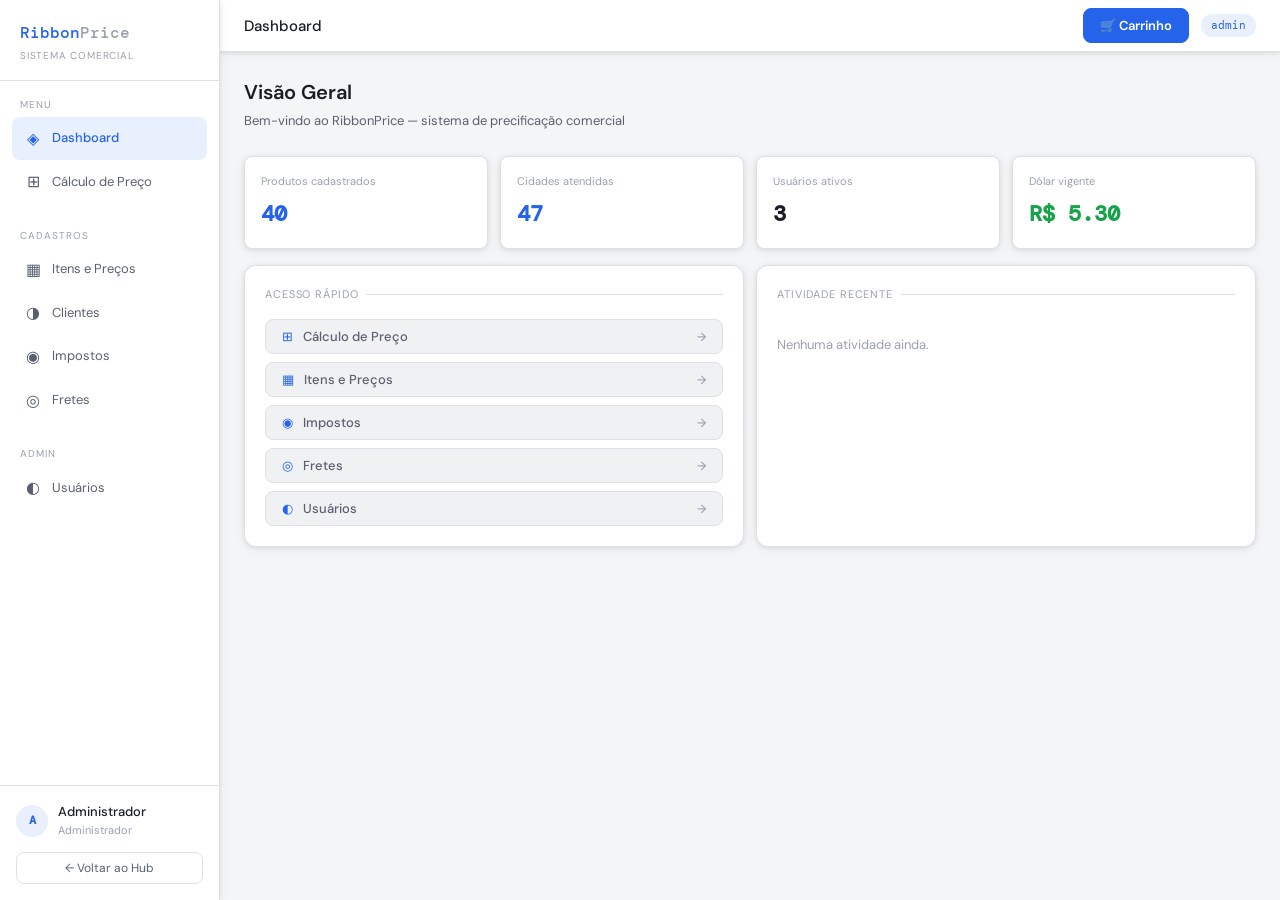
==== ribbons.html @ d24f1a12 "feat: integra sistema RibbonPrice no módulo Comercial > Orçamento > Ribbons - Adiciona ribbons.html " ====
<!DOCTYPE html>
<html lang="pt-BR">
<head>
<meta charset="UTF-8">
<meta name="viewport" content="width=device-width, initial-scale=1.0">
<title>RibbonPrice — Sistema Comercial</title>
<link href="https://fonts.googleapis.com/css2?family=DM+Mono:wght@400;500&family=DM+Sans:wght@300;400;500;600&display=swap" rel="stylesheet">
<style>
:root {
  --bg: #f4f5f7;
  --bg2: #ffffff;
  --bg3: #f0f1f3;
  --bg4: #e4e6ea;
  --border: #dde0e6;
  --border2: #c8ccd4;
  --text: #1a1d23;
  --text2: #5a6070;
  --text3: #9aa0ae;
  --accent: #2563eb;
  --accent2: #1d4ed8;
  --accent-dim: rgba(37,99,235,0.10);
  --accent-dim2: rgba(37,99,235,0.05);
  --red: #dc2626;
  --red-dim: rgba(220,38,38,0.08);
  --green: #16a34a;
  --green-dim: rgba(22,163,74,0.08);
  --blue: #2563eb;
  --blue-dim: rgba(37,99,235,0.08);
  --amber: #d97706;
  --amber-dim: rgba(217,119,6,0.08);
  --radius: 8px;
  --radius-lg: 12px;
  --font: 'DM Sans', sans-serif;
  --mono: 'DM Mono', monospace;
  --shadow: 0 1px 4px rgba(0,0,0,0.08), 0 2px 12px rgba(0,0,0,0.06);
  --shadow-lg: 0 4px 24px rgba(0,0,0,0.12);
}
*,*::before,*::after{box-sizing:border-box;margin:0;padding:0}
body{font-family:var(--font);background:var(--bg);color:var(--text);min-height:100vh;font-size:14px;line-height:1.6}
/* LOGIN */
#login-screen{min-height:100vh;display:flex;align-items:center;justify-content:center;background:var(--bg);position:relative;overflow:hidden}
#login-screen::before{content:'';position:absolute;width:600px;height:600px;background:radial-gradient(circle,rgba(37,99,235,0.07) 0%,transparent 70%);top:-100px;right:-100px;pointer-events:none}
.login-box{background:var(--bg2);border:1px solid var(--border);border-radius:var(--radius-lg);padding:2.5rem;width:380px;position:relative;z-index:1;box-shadow:var(--shadow);animation:fadeUp 0.4s ease}
@keyframes fadeUp{from{opacity:0;transform:translateY(16px)}to{opacity:1;transform:translateY(0)}}
@keyframes fadeIn{from{opacity:0}to{opacity:1}}
.login-logo{text-align:center;margin-bottom:2rem}
.login-logo .brand{font-family:var(--mono);font-size:22px;font-weight:500;color:var(--accent);letter-spacing:-0.5px}
.login-logo .brand span{color:var(--text3)}
.login-logo p{font-size:12px;color:var(--text3);margin-top:4px;letter-spacing:0.08em;text-transform:uppercase}
.form-group{margin-bottom:1rem}
.form-group label{display:block;font-size:11px;color:var(--text2);letter-spacing:0.06em;text-transform:uppercase;margin-bottom:6px}
.form-group input{width:100%;background:var(--bg3);border:1px solid var(--border);border-radius:var(--radius);padding:10px 14px;color:var(--text);font-family:var(--font);font-size:14px;transition:border-color 0.2s;outline:none}
.form-group input:focus{border-color:var(--accent)}
.btn-primary{width:100%;background:var(--accent);color:#fff;border:none;border-radius:var(--radius);padding:11px;font-family:var(--font);font-size:14px;font-weight:600;cursor:pointer;transition:background 0.2s,transform 0.1s;letter-spacing:0.02em}
.btn-primary:hover{background:var(--accent2)}
.btn-primary:active{transform:scale(0.99)}
.login-error{background:var(--red-dim);border:1px solid rgba(220,38,38,0.3);border-radius:var(--radius);padding:10px 14px;color:var(--red);font-size:13px;margin-bottom:1rem;display:none}
/* APP */
#app{display:none;min-height:100vh}
.sidebar{position:fixed;left:0;top:0;bottom:0;width:220px;background:var(--bg2);border-right:1px solid var(--border);display:flex;flex-direction:column;z-index:100;box-shadow:var(--shadow)}
.sidebar-logo{padding:1.25rem 1.25rem 1rem;border-bottom:1px solid var(--border)}
.sidebar-logo .brand{font-family:var(--mono);font-size:16px;font-weight:500;color:var(--accent)}
.sidebar-logo .brand span{color:var(--text3)}
.sidebar-logo p{font-size:10px;color:var(--text3);letter-spacing:0.08em;text-transform:uppercase;margin-top:2px}
.nav-section{padding:1rem 0.75rem 0.5rem}
.nav-section-label{font-size:10px;color:var(--text3);letter-spacing:0.1em;text-transform:uppercase;padding:0 0.5rem;margin-bottom:4px}
.nav-item{display:flex;align-items:center;gap:10px;padding:9px 12px;border-radius:var(--radius);cursor:pointer;color:var(--text2);font-size:13px;font-weight:400;transition:all 0.15s;user-select:none;position:relative}
.nav-item:hover{background:var(--bg3);color:var(--text)}
.nav-item.active{background:var(--accent-dim);color:var(--accent);font-weight:500}
.nav-item .nav-icon{font-size:16px;width:18px;text-align:center}
.nav-item .lock-badge{margin-left:auto;font-size:10px;color:var(--text3)}
.sidebar-bottom{margin-top:auto;border-top:1px solid var(--border);padding:1rem}
.user-info{display:flex;align-items:center;gap:10px;margin-bottom:0.75rem}
.user-avatar{width:32px;height:32px;background:var(--accent-dim);border-radius:50%;display:flex;align-items:center;justify-content:center;font-size:12px;font-weight:600;color:var(--accent);font-family:var(--mono);flex-shrink:0}
.user-name{font-size:13px;font-weight:500;color:var(--text)}
.user-role{font-size:11px;color:var(--text3)}
.btn-logout{width:100%;background:transparent;border:1px solid var(--border);border-radius:var(--radius);padding:7px;color:var(--text2);font-family:var(--font);font-size:12px;cursor:pointer;transition:all 0.15s}
.btn-logout:hover{border-color:var(--red);color:var(--red)}
.main{margin-left:220px;min-height:100vh;background:var(--bg)}
.topbar{background:var(--bg2);border-bottom:1px solid var(--border);padding:0 1.5rem;height:52px;display:flex;align-items:center;justify-content:space-between;position:sticky;top:0;z-index:50;box-shadow:var(--shadow)}
.topbar-title{font-size:15px;font-weight:500;color:var(--text)}
.topbar-badge{font-size:11px;background:var(--accent-dim);color:var(--accent);padding:3px 10px;border-radius:20px;font-family:var(--mono)}
.page{display:none;padding:1.5rem}
.page.active{display:block;animation:fadeIn 0.25s ease}
.card{background:var(--bg2);border:1px solid var(--border);border-radius:var(--radius-lg);padding:1.25rem;margin-bottom:1rem;box-shadow:var(--shadow)}
.card-title{font-size:11px;color:var(--text3);letter-spacing:0.08em;text-transform:uppercase;margin-bottom:1rem;display:flex;align-items:center;gap:8px}
.card-title::after{content:'';flex:1;height:1px;background:var(--border)}
.metrics-grid{display:grid;grid-template-columns:repeat(4,1fr);gap:12px;margin-bottom:1rem}
.metric-card{background:var(--bg2);border:1px solid var(--border);border-radius:var(--radius);padding:1rem;box-shadow:var(--shadow)}
.metric-card .m-label{font-size:11px;color:var(--text3);margin-bottom:6px}
.metric-card .m-value{font-size:22px;font-weight:600;font-family:var(--mono);color:var(--text)}
.metric-card .m-value.green{color:var(--green)}
.metric-card .m-value.accent{color:var(--accent)}
.metric-card .m-value.blue{color:var(--blue)}
.form-grid{display:grid;gap:12px}
.form-grid.cols2{grid-template-columns:1fr 1fr}
.form-grid.cols3{grid-template-columns:1fr 1fr 1fr}
.form-grid.cols4{grid-template-columns:repeat(4,1fr)}
.field{display:flex;flex-direction:column;gap:5px}
.field label{font-size:11px;color:var(--text2);letter-spacing:0.05em;text-transform:uppercase}
.field input,.field select,.field textarea{background:var(--bg3);border:1px solid var(--border);border-radius:var(--radius);padding:9px 12px;color:var(--text);font-family:var(--font);font-size:13px;outline:none;transition:border-color 0.15s;width:100%}
.field input:focus,.field select:focus{border-color:var(--accent)}
.field select{cursor:pointer}
.field select option{background:var(--bg2)}
.btn{display:inline-flex;align-items:center;gap:6px;padding:8px 16px;border-radius:var(--radius);border:1px solid var(--border);font-family:var(--font);font-size:13px;cursor:pointer;transition:all 0.15s;font-weight:500;color:var(--text2);background:var(--bg3);white-space:nowrap}
.btn:hover{background:var(--bg4);color:var(--text);border-color:var(--border2)}
.btn.btn-accent{background:var(--accent);color:#fff;border-color:var(--accent);font-weight:600}
.btn.btn-accent:hover{background:var(--accent2);border-color:var(--accent2)}
.btn.btn-danger{color:var(--red);border-color:rgba(220,38,38,0.3);background:var(--red-dim)}
.btn.btn-danger:hover{background:rgba(220,38,38,0.15)}
.btn.btn-sm{padding:5px 10px;font-size:12px}
.btn:disabled{opacity:0.4;cursor:not-allowed}
.btn-row{display:flex;gap:8px;align-items:center;flex-wrap:wrap}
.table-wrap{overflow-x:auto}
table{width:100%;border-collapse:collapse;font-size:13px}
thead th{background:var(--bg3);padding:9px 12px;text-align:left;font-size:11px;color:var(--text3);letter-spacing:0.06em;text-transform:uppercase;font-weight:500;border-bottom:1px solid var(--border);white-space:nowrap}
tbody tr{border-bottom:1px solid var(--border);transition:background 0.1s}
tbody tr:hover{background:var(--bg3)}
tbody td{padding:9px 12px;color:var(--text);vertical-align:middle}
tbody td.mono{font-family:var(--mono);font-size:12px}
tbody td.muted{color:var(--text2)}
.badge{display:inline-flex;align-items:center;gap:4px;padding:2px 8px;border-radius:20px;font-size:11px;font-weight:500}
.badge.green{background:var(--green-dim);color:var(--green)}
.badge.red{background:var(--red-dim);color:var(--red)}
.badge.accent{background:var(--accent-dim);color:var(--accent)}
.badge.blue{background:var(--blue-dim);color:var(--blue)}
.badge.amber{background:var(--amber-dim);color:var(--amber)}
.result-panel{background:var(--bg2);border:1px solid var(--accent);border-radius:var(--radius-lg);padding:1.25rem;margin-top:1rem;box-shadow:var(--shadow)}
.result-row{display:flex;justify-content:space-between;align-items:center;padding:7px 0;border-bottom:1px solid var(--border);font-size:13px}
.result-row:last-child{border-bottom:none}
.result-row .rn{color:var(--text2)}
.result-row .rv{font-family:var(--mono);font-weight:500;color:var(--text)}
.result-row.highlight .rv{color:var(--accent);font-size:16px}
.result-row.highlight .rn{color:var(--text);font-weight:500}
.search-bar{position:relative;max-width:280px}
.search-bar input{background:var(--bg3);border:1px solid var(--border);border-radius:var(--radius);padding:8px 12px 8px 34px;color:var(--text);font-family:var(--font);font-size:13px;outline:none;width:100%}
.search-bar input:focus{border-color:var(--accent)}
.search-bar::before{content:'⌕';position:absolute;left:11px;top:50%;transform:translateY(-50%);color:var(--text3);font-size:16px;pointer-events:none}
.toolbar{display:flex;align-items:center;justify-content:space-between;gap:12px;margin-bottom:1rem;flex-wrap:wrap}
.perm-denied{display:flex;flex-direction:column;align-items:center;justify-content:center;padding:4rem;text-align:center;color:var(--text3)}
.perm-denied .icon{font-size:48px;margin-bottom:1rem}
.perm-denied h3{color:var(--text2);font-size:16px;margin-bottom:0.5rem}
.perm-denied p{font-size:13px}
.modal-overlay{position:fixed;inset:0;background:rgba(0,0,0,0.4);z-index:1000;display:none;align-items:center;justify-content:center;backdrop-filter:blur(4px)}
.modal-overlay.open{display:flex}
.modal{background:var(--bg2);border:1px solid var(--border);border-radius:var(--radius-lg);width:520px;max-width:95vw;max-height:85vh;overflow-y:auto;padding:1.5rem;box-shadow:var(--shadow-lg);animation:fadeUp 0.25s ease}
.modal-header{display:flex;align-items:center;justify-content:space-between;margin-bottom:1.25rem}
.modal-header h3{font-size:16px;font-weight:600}
.modal-close{background:none;border:none;color:var(--text3);font-size:20px;cursor:pointer;padding:4px;line-height:1;transition:color 0.15s}
.modal-close:hover{color:var(--text)}
.modal-footer{display:flex;justify-content:flex-end;gap:8px;margin-top:1.25rem;padding-top:1rem;border-top:1px solid var(--border)}
.toast{position:fixed;bottom:1.5rem;right:1.5rem;background:var(--bg2);border:1px solid var(--border);border-radius:var(--radius);padding:12px 16px;display:flex;align-items:center;gap:10px;font-size:13px;z-index:9999;transform:translateY(80px);opacity:0;transition:all 0.3s ease;max-width:320px;box-shadow:var(--shadow)}
.toast.show{transform:translateY(0);opacity:1}
.toast.success{border-color:rgba(22,163,74,0.4);color:var(--green)}
.toast.error{border-color:rgba(220,38,38,0.4);color:var(--red)}
.dash-activity{font-size:13px}
.activity-item{display:flex;align-items:flex-start;gap:12px;padding:10px 0;border-bottom:1px solid var(--border)}
.activity-item:last-child{border-bottom:none}
.activity-dot{width:8px;height:8px;border-radius:50%;background:var(--accent);margin-top:5px;flex-shrink:0}
.activity-text{color:var(--text2);flex:1}
.activity-text strong{color:var(--text)}
.activity-time{color:var(--text3);font-size:11px;font-family:var(--mono)}
::-webkit-scrollbar{width:6px;height:6px}
::-webkit-scrollbar-track{background:transparent}
::-webkit-scrollbar-thumb{background:var(--border2);border-radius:3px}
.tag-perm{display:inline-block;padding:2px 6px;border-radius:4px;font-size:10px;margin:1px;background:var(--bg4);color:var(--text2);border:1px solid var(--border)}
.tag-perm.on{background:var(--accent-dim);color:var(--accent);border-color:rgba(37,99,235,0.2)}
.divider{height:1px;background:var(--border);margin:1rem 0}
.inline-alert{padding:10px 14px;border-radius:var(--radius);font-size:13px;margin-top:8px}
.inline-alert.warn{background:var(--amber-dim);color:var(--amber);border:1px solid rgba(217,119,6,0.2)}
.inline-alert.info{background:var(--blue-dim);color:var(--blue);border:1px solid rgba(37,99,235,0.2)}
.inline-alert.ok{background:var(--green-dim);color:var(--green);border:1px solid rgba(22,163,74,0.2)}
/* CARRINHO */
.cart-badge{position:absolute;top:-4px;right:-4px;background:var(--red);color:#fff;border-radius:50%;width:18px;height:18px;font-size:10px;font-weight:700;display:none;align-items:center;justify-content:center}
.cart-btn-wrap{position:relative;display:inline-flex}
.cart-item-row{display:flex;align-items:flex-start;gap:8px;padding:10px 0;border-bottom:1px solid var(--border);font-size:13px}
.cart-item-row:last-child{border-bottom:none}
.cart-item-desc{flex:1}
.cart-item-price{font-family:var(--mono);font-weight:600;color:var(--accent)}
/* RESPONSIVO */
@media(max-width:768px){
  /* Layout base */
  .sidebar{display:none!important}
  .bottom-nav{display:block!important}
  .main{margin-left:0!important;padding-bottom:80px}
  .topbar{padding:0 .75rem;height:52px}
  .topbar-title{font-size:13px}
  .page{padding:.75rem}

  /* Login */
  .login-box{width:calc(100vw - 2rem);padding:1.5rem 1.25rem;margin:1rem}

  /* Grids → 1 coluna */
  .form-grid.cols2,.form-grid.cols3,.form-grid.cols4{grid-template-columns:1fr!important}
  .metrics-grid{grid-template-columns:1fr 1fr!important}

  /* Dashboard */
  #dash-grid{display:block!important}
  #dash-grid > .card{margin-bottom:.75rem}

  /* ── MÓDULO CÁLCULO ── */
  #calc-layout{
    display:block!important;
  }
  #calc-result{margin-top:.75rem}
  /* FOB/CIF → 1 coluna */
  #r-precos-grid{grid-template-columns:1fr!important}
  /* Comissão/margem/lucro → 2 colunas */
  #r-cards-grid{grid-template-columns:1fr 1fr!important}
  /* Valores em destaque menores */
  #r-pv-fob,#r-pv-cif{font-size:22px!important}
  #r-comissao,#r-margem,#r-lucro{font-size:16px!important}
  /* Botões carrinho empilhados */
  #r-add-cart > div{gap:8px}
  #r-add-cart .btn{font-size:12px;padding:8px 10px}

  /* Topbar carrinho */
  .cart-btn-wrap .btn{padding:6px 10px;font-size:12px}

  /* Impostos */
  #impostos-grid{display:block!important}
  #impostos-grid > .card{margin-bottom:.75rem}

  /* Tabelas scroll */
  .table-wrap{overflow-x:auto;-webkit-overflow-scrolling:touch}
  table{min-width:480px}

  /* Toolbar */
  .toolbar{flex-direction:column;align-items:stretch;gap:8px}
  .btn-row{flex-wrap:wrap}
  .btn-row .btn{flex:1;min-width:120px;justify-content:center}
  .search-bar{max-width:100%}
  .search-bar input{width:100%}

  /* Modal → bottom sheet */
  .modal{
    width:100vw!important;
    max-width:100vw!important;
    border-radius:var(--radius-lg) var(--radius-lg) 0 0!important;
    position:fixed!important;
    bottom:0!important;
    left:0!important;
    right:0!important;
    max-height:88vh!important;
    margin:0!important;
  }
  .modal-overlay{align-items:flex-end!important}

  /* Inputs maiores para evitar zoom iOS */
  .field select,.field input,.field textarea{font-size:16px!important;padding:11px 12px!important}
  input[type=number]{font-size:16px!important}

  /* Target field */
  #c-target{font-size:18px!important;padding:10px 12px!important}

  /* Toast */
  .toast{left:.75rem;right:.75rem;bottom:85px;max-width:calc(100vw - 1.5rem)}

  /* Perm denied */
  .perm-denied{padding:2rem 1rem}

  /* Resultado cálculo: FOB/CIF empilhados */
  #calc-result > div:first-child > div{
    padding:1rem!important;
  }

  /* Carrinho modal */
  .cart-item-row{flex-wrap:wrap;gap:6px}
  #modal-carrinho .modal{max-height:85vh}
  #modal-carrinho > div > div:last-child{flex-direction:column;gap:8px}
  #modal-carrinho > div > div:last-child .btn{width:100%;justify-content:center}

  /* Proposta modal campos */
  #modal-proposta .form-grid{grid-template-columns:1fr!important}

  /* Bottom nav */
  .bnav-item{font-size:9px;padding:6px 2px 5px}
  .bnav-item .bnav-icon{font-size:18px}
}

@media(max-width:400px){
  .metrics-grid{grid-template-columns:1fr 1fr!important;gap:8px}
  .metric-card .m-value{font-size:16px}
  #r-pv-fob,#r-pv-cif{font-size:18px!important}
  .page{padding:.5rem}
  .topbar{padding:0 .5rem}
}
/* BOTTOM NAV */
.bottom-nav{display:none;position:fixed;bottom:0;left:0;right:0;background:var(--bg2);border-top:1px solid var(--border);z-index:200;padding:0;padding-bottom:env(safe-area-inset-bottom)}
.bottom-nav-items{display:flex;justify-content:space-around;align-items:stretch}
.bnav-item{flex:1;display:flex;flex-direction:column;align-items:center;justify-content:center;padding:8px 4px 6px;cursor:pointer;font-size:10px;color:var(--text3);gap:3px;transition:color 0.15s;border:none;background:none;font-family:var(--font);letter-spacing:0.03em}
.bnav-item .bnav-icon{font-size:20px;line-height:1}
.bnav-item.active{color:var(--accent)}
.bnav-item:active{opacity:0.7}
</style>
</style>
</head>
<body>

<!-- LOGIN -->
<div id="login-screen">
  <div class="login-box">
    <div class="login-logo">
      <div class="brand">Ribbon<span>Price</span></div>
      <p>Sistema Comercial</p>
    </div>
    <div class="login-error" id="login-error">Usuário ou senha incorretos.</div>
    <div class="form-group">
      <label>Usuário</label>
      <input type="text" id="inp-user" placeholder="seu.usuario" autocomplete="username" />
    </div>
    <div class="form-group">
      <label>Senha</label>
      <input type="password" id="inp-pass" placeholder="••••••••" autocomplete="current-password" />
    </div>
    <button class="btn-primary" onclick="doLogin()">Entrar →</button>
  </div>
</div>

<!-- APP -->
<div id="app">
  <!-- SIDEBAR -->
  <aside class="sidebar">
    <div class="sidebar-logo">
      <div class="brand">Ribbon<span>Price</span></div>
      <p>Sistema Comercial</p>
    </div>
    <div class="nav-section">
      <div class="nav-section-label">Menu</div>
      <div class="nav-item active" onclick="goPage('dashboard')" id="nav-dashboard"><span class="nav-icon">◈</span> Dashboard</div>
      <div class="nav-item" onclick="goPage('calculo')" id="nav-calculo"><span class="nav-icon">⊞</span> Cálculo de Preço</div>
    </div>
    <div class="nav-section">
      <div class="nav-section-label">Cadastros</div>
      <div class="nav-item" onclick="goPage('produtos')" id="nav-produtos"><span class="nav-icon">▦</span> Itens e Preços</div>
      <div class="nav-item" onclick="goPage('clientes')" id="nav-clientes"><span class="nav-icon">◑</span> Clientes</div>
      <div class="nav-item" onclick="goPage('impostos')" id="nav-impostos"><span class="nav-icon">◉</span> Impostos</div>
      <div class="nav-item" onclick="goPage('fretes')" id="nav-fretes"><span class="nav-icon">◎</span> Fretes</div>
    </div>
    <div class="nav-section">
      <div class="nav-section-label">Admin</div>
      <div class="nav-item" onclick="goPage('usuarios')" id="nav-usuarios">
        <span class="nav-icon">◐</span> Usuários
        <span class="lock-badge" id="lock-usuarios">🔒</span>
      </div>
    </div>
    <div class="sidebar-bottom">
      <div class="user-info">
        <div class="user-avatar" id="sidebar-avatar">--</div>
        <div>
          <div class="user-name" id="sidebar-name">—</div>
          <div class="user-role" id="sidebar-role">—</div>
        </div>
      </div>
      <button class="btn-logout" onclick="doLogout()">← Voltar ao Hub</button>
    </div>
  </aside>

  <!-- MAIN -->
  <main class="main">
    <div class="topbar">
      <span class="topbar-title" id="topbar-title">Dashboard</span>
      <div style="display:flex;align-items:center;gap:12px">
        <div class="cart-btn-wrap">
          <button class="btn btn-accent" onclick="abrirCarrinho()" style="gap:6px">🛒 Carrinho</button>
          <span class="cart-badge" id="cart-badge">0</span>
        </div>
        <span class="topbar-badge" id="topbar-user">—</span>
      </div>
    </div>

    <!-- DASHBOARD -->
    <div class="page active" id="page-dashboard">
      <div class="page-header" style="margin-bottom:1.5rem">
        <h1 style="font-size:20px;font-weight:600">Visão Geral</h1>
        <p style="font-size:13px;color:var(--text2);margin-top:3px">Bem-vindo ao RibbonPrice — sistema de precificação comercial</p>
      </div>
      <div class="metrics-grid">
        <div class="metric-card"><div class="m-label">Produtos cadastrados</div><div class="m-value accent" id="dash-produtos">—</div></div>
        <div class="metric-card"><div class="m-label">Cidades atendidas</div><div class="m-value blue" id="dash-cidades">—</div></div>
        <div class="metric-card"><div class="m-label">Usuários ativos</div><div class="m-value" id="dash-users">—</div></div>
        <div class="metric-card"><div class="m-label">Dólar vigente</div><div class="m-value green" id="dash-dolar">—</div></div>
      </div>
      <div id="dash-grid" style="display:grid;grid-template-columns:1fr 1fr;gap:12px">
        <div class="card">
          <div class="card-title">Acesso rápido</div>
          <div style="display:flex;flex-direction:column;gap:8px" id="quick-access"></div>
        </div>
        <div class="card">
          <div class="card-title">Atividade recente</div>
          <div class="dash-activity" id="activity-log"></div>
        </div>
      </div>
    </div>

    <!-- CÁLCULO -->
    <div class="page" id="page-calculo">
      <div id="perm-calculo-denied" style="display:none" class="perm-denied">
        <div class="icon">🔒</div><h3>Acesso restrito</h3><p>Você não tem permissão.</p>
      </div>
      <div id="perm-calculo-ok">
        <div id="calc-layout" style="display:grid;grid-template-columns:420px 1fr;gap:1rem;align-items:start">
          <!-- Formulário -->
          <div>
            <div class="card">
              <div class="card-title">Produto</div>
              <div class="form-grid cols2" style="margin-bottom:10px">
                <div class="field"><label>Fabricante</label><select id="c-fab" onchange="calcFiltrarProd()"></select></div>
                <div class="field"><label>Formulação</label><select id="c-form" onchange="calcFiltrarProd()"></select></div>
              </div>
              <div class="field" style="margin-bottom:10px">
                <label>Produto</label>
                <select id="c-produto" onchange="calcSelecionarProd()"></select>
              </div>
              <div class="form-grid cols2">
                <div class="field"><label>Largura (mm)</label><input type="number" id="c-largura" value="110" oninput="calcular()" /></div>
                <div class="field"><label>Comprimento (m)</label><input type="number" id="c-compr" value="450" oninput="calcular()" /></div>
              </div>
              <input type="hidden" id="c-vm2" />
            </div>
            <div class="card">
              <div class="card-title">Pedido</div>
              <div class="form-grid cols2" style="margin-bottom:12px">
                <div class="field">
                  <label>Tipo de venda</label>
                  <select id="c-tipo" onchange="tipoVendaChange()" style="font-size:14px;padding:10px 12px">
                    <option>INDUSTRIALIZAÇÃO</option>
                    <option>USO E CONSUMO</option>
                    <option>PRO EMPREGO</option>
                    <option>BENEFÍCIO TÊXTIL</option>
                  </select>
                </div>
                <div class="field">
                  <label>Cidade destino</label>
                  <select id="c-cidade" onchange="calcular()" style="font-size:14px;padding:10px 12px"></select>
                </div>
              </div>
              <div class="form-grid cols2">
                <div class="field"><label>Quantidade (peças)</label><input type="number" id="c-qtd" value="144" oninput="calcular()" /></div>
                <div class="field"><label>Comissão (%)</label><input type="number" id="c-comissao" value="5" step="0.5" oninput="calcular()" /></div>
                <div class="field"><label>ICMS na venda (%)</label><input type="number" id="c-icms" value="12" step="0.5" oninput="calcular()" style="background:var(--bg4);color:var(--accent)" readonly /></div>
              </div>
            </div>
          </div>
          <!-- Resultado -->
          <div id="calc-result" style="display:none">
            <div id="r-precos-grid" style="display:grid;grid-template-columns:1fr 1fr;gap:12px;margin-bottom:1rem">
              <div style="background:var(--bg2);border:2px solid var(--accent);border-radius:var(--radius-lg);padding:1.25rem;text-align:center;box-shadow:var(--shadow)">
                <div style="font-size:11px;color:var(--text3);letter-spacing:.08em;text-transform:uppercase;margin-bottom:.5rem">PV Unitário — FOB</div>
                <div id="r-pv-fob" style="font-size:32px;font-weight:700;font-family:var(--mono);color:var(--accent)">—</div>
              </div>
              <div style="background:var(--bg2);border:1px solid var(--border);border-radius:var(--radius-lg);padding:1.25rem;text-align:center;box-shadow:var(--shadow)">
                <div style="font-size:11px;color:var(--text3);letter-spacing:.08em;text-transform:uppercase;margin-bottom:.5rem">PV Unitário — CIF</div>
                <div id="r-pv-cif" style="font-size:32px;font-weight:700;font-family:var(--mono);color:var(--text)">—</div>
              </div>
            </div>
            <div id="r-cards-grid" style="display:grid;grid-template-columns:1fr 1fr 1fr;gap:12px;margin-bottom:1rem">
              <div style="background:var(--bg2);border:1px solid var(--border);border-radius:var(--radius);padding:1rem;text-align:center;box-shadow:var(--shadow)">
                <div style="font-size:11px;color:var(--text3);letter-spacing:.06em;text-transform:uppercase;margin-bottom:.4rem">Comissão (R$)</div>
                <div id="r-comissao" style="font-size:20px;font-weight:600;font-family:var(--mono);color:var(--blue)">—</div>
              </div>
              <div id="r-margem-card" style="background:var(--bg2);border:1px solid var(--border);border-radius:var(--radius);padding:1rem;text-align:center;box-shadow:var(--shadow)">
                <div style="font-size:11px;color:var(--text3);letter-spacing:.06em;text-transform:uppercase;margin-bottom:.4rem">Margem</div>
                <div id="r-margem" style="font-size:20px;font-weight:600;font-family:var(--mono);color:var(--green)">—</div>
              </div>
              <div id="r-lucro-card" style="background:var(--bg2);border:1px solid var(--border);border-radius:var(--radius);padding:1rem;text-align:center;box-shadow:var(--shadow)">
                <div style="font-size:11px;color:var(--text3);letter-spacing:.06em;text-transform:uppercase;margin-bottom:.4rem">Lucro total</div>
                <div id="r-lucro" style="font-size:20px;font-weight:600;font-family:var(--mono);color:var(--green)">—</div>
              </div>
            </div>
            <!-- Target logo após comissão -->
            <div style="margin-bottom:1rem">
              <div style="font-size:11px;color:var(--text3);letter-spacing:.06em;text-transform:uppercase;margin-bottom:6px">Target concorrência (R$)</div>
              <input type="number" id="c-target" step="0.01" placeholder="Digite o preço praticado pela concorrência"
                oninput="calcular()"
                style="width:100%;font-size:20px;font-weight:700;padding:12px 14px;background:var(--bg3);border:2px solid var(--border);border-radius:var(--radius-lg);color:var(--accent);font-family:var(--mono);outline:none;transition:border-color .15s"
                onfocus="this.style.borderColor='var(--accent)'" onblur="this.style.borderColor='var(--border)'" />
            </div>
            <div class="card" style="margin-bottom:1rem;padding:.75rem 1rem">
              <div id="r-frete-info"></div>
            </div>
            <!-- Botões adicionar ao carrinho -->
            <div id="r-add-cart" style="display:none">
              <div style="font-size:11px;color:var(--text3);letter-spacing:.06em;text-transform:uppercase;margin-bottom:8px">Adicionar ao carrinho</div>
              <div style="display:flex;flex-direction:column;gap:6px">
                <button class="btn btn-accent" onclick="addCarrinho('fob')" style="justify-content:space-between">
                  <span>+ Adicionar — PV FOB</span><span id="cart-btn-fob" style="font-family:var(--mono);font-size:13px">—</span>
                </button>
                <button class="btn" onclick="addCarrinho('cif')" style="justify-content:space-between;border-color:var(--accent);color:var(--accent)">
                  <span>+ Adicionar — PV CIF</span><span id="cart-btn-cif" style="font-family:var(--mono);font-size:13px">—</span>
                </button>
                <button class="btn" id="cart-btn-target-btn" onclick="addCarrinho('target')" style="justify-content:space-between;display:none">
                  <span>+ Adicionar — Preço Target</span><span id="cart-btn-target" style="font-family:var(--mono);font-size:13px">—</span>
                </button>
              </div>
            </div>
            <!-- Target análise -->
            <div id="r-target-panel" style="display:none;margin-top:1rem">
              <div class="card" style="padding:.75rem 1rem">
                <div style="font-size:11px;color:var(--text3);letter-spacing:.08em;text-transform:uppercase;margin-bottom:.75rem">Análise target</div>
                <div id="r-target-info"></div>
              </div>
            </div>
            <div id="calc-composicao" style="display:none"></div>
            <div id="calc-precos" style="display:none"></div>
            <div id="calc-frete-info" style="display:none"></div>
            <div id="calc-alerta" style="display:none"></div>
            <div id="calc-target" style="display:none"></div>
          </div>
        </div>
      </div>
    </div>

    <!-- PRODUTOS -->
    <div class="page" id="page-produtos">
      <div id="perm-produtos-denied" style="display:none" class="perm-denied"><div class="icon">🔒</div><h3>Acesso restrito</h3><p>Permissão negada.</p></div>
      <div id="perm-produtos-ok">
        <div class="toolbar">
          <div><div style="font-size:18px;font-weight:600">Itens e Preços</div><div style="font-size:13px;color:var(--text2);margin-top:2px">Catálogo de ribbons e valores por m²</div></div>
          <div class="btn-row">
            <div class="search-bar"><input type="text" id="prod-search" placeholder="Buscar produto..." oninput="renderProdutos()" /></div>
            <button class="btn btn-accent" onclick="abrirModalProd(null)">+ Novo produto</button>
          </div>
        </div>
        <div class="card" style="padding:0">
          <div class="table-wrap">
            <table>
              <thead><tr><th>Produto</th><th>Fabricante</th><th>Formulação</th><th>Tubete</th><th>Moeda</th><th>US$/m²</th><th>Cotação</th><th>R$/m²</th><th>Ref.</th><th>Ações</th></tr></thead>
              <tbody id="prod-tbody"></tbody>
            </table>
          </div>
        </div>
        <div style="font-size:12px;color:var(--text3)" id="prod-count"></div>
      </div>
    </div>

    <!-- CLIENTES -->
    <div class="page" id="page-clientes">
      <div class="toolbar">
        <div><div style="font-size:18px;font-weight:600">Clientes</div><div style="font-size:13px;color:var(--text2);margin-top:2px">Cadastro de clientes para emissão de propostas</div></div>
        <button class="btn btn-accent" onclick="abrirModalCliente(null)">+ Novo cliente</button>
      </div>
      <div class="card" style="padding:0">
        <div class="table-wrap">
          <table>
            <thead><tr><th>Nome</th><th>CNPJ/CPF</th><th>Telefone</th><th>E-mail</th><th>Cidade</th><th>UF</th><th>Ações</th></tr></thead>
            <tbody id="clientes-tbody"></tbody>
          </table>
        </div>
      </div>
    </div>

    <!-- IMPOSTOS -->
    <div class="page" id="page-impostos">
      <div id="perm-impostos-denied" style="display:none" class="perm-denied"><div class="icon">🔒</div><h3>Acesso restrito</h3><p>Permissão negada.</p></div>
      <div id="perm-impostos-ok">
        <div class="page-header" style="margin-bottom:1.5rem"><h1 style="font-size:20px;font-weight:600">Cadastro de Impostos</h1><p style="font-size:13px;color:var(--text2);margin-top:3px">Alíquotas utilizadas no cálculo</p></div>
        <div id="impostos-grid" style="display:grid;grid-template-columns:1fr 1fr;gap:1rem">
          <div class="card">
            <div class="card-title">Impostos de compra (créditos)</div>
            <div class="form-grid">
              <div class="field"><label>PIS compra (%)</label><input type="number" id="imp-pis-compra" step="0.01" oninput="saveImpostos()" /></div>
              <div class="field"><label>COFINS compra (%)</label><input type="number" id="imp-cofins-compra" step="0.01" oninput="saveImpostos()" /></div>
              <div class="field"><label>ICMS compra (%)</label><input type="number" id="imp-icms-compra" step="0.01" oninput="saveImpostos()" /></div>
            </div>
          </div>
          <div class="card">
            <div class="card-title">Impostos de faturamento</div>
            <div class="form-grid cols2">
              <div class="field"><label>PIS (%)</label><input type="number" id="imp-pis" step="0.01" oninput="saveImpostos()" /></div>
              <div class="field"><label>COFINS (%)</label><input type="number" id="imp-cofins" step="0.01" oninput="saveImpostos()" /></div>
              <div class="field"><label>IRPJ (%)</label><input type="number" id="imp-irpj" step="0.01" oninput="saveImpostos()" /></div>
              <div class="field"><label>CSLL (%)</label><input type="number" id="imp-csll" step="0.01" oninput="saveImpostos()" /></div>
              <div class="field"><label>Frete compra (%)</label><input type="number" id="imp-frete-compra" step="0.01" oninput="saveImpostos()" /></div>
              <div class="field"><label>Custo fixo (%)</label><input type="number" id="imp-custo-fixo" step="0.01" oninput="saveImpostos()" /></div>
            </div>
          </div>
          <div class="card">
            <div class="card-title">Parâmetros gerais</div>
            <div class="form-grid cols2">
              <div class="field"><label>Margem de lucro (%)</label><input type="number" id="imp-margem" step="0.1" oninput="saveImpostos()" /></div>
              <div class="field"><label>Dólar atual (R$)</label><input type="number" id="imp-dolar" step="0.01" oninput="saveImpostos()" /></div>
            </div>
          </div>
          <div class="card">
            <div class="card-title">Tipos de venda</div>
            <div id="tipos-venda" style="display:flex;flex-wrap:wrap;gap:8px;align-items:center"></div>
            <div style="margin-top:12px;display:flex;gap:8px">
              <input type="text" id="novo-tipo" placeholder="Novo tipo..." style="background:var(--bg3);border:1px solid var(--border);border-radius:var(--radius);padding:7px 12px;color:var(--text);font-family:var(--font);font-size:13px;outline:none;flex:1" />
              <button class="btn btn-accent" onclick="adicionarTipo()">Adicionar</button>
            </div>
          </div>
        </div>
        <div class="inline-alert ok" id="imp-saved" style="display:none">✓ Alterações salvas automaticamente</div>
      </div>
    </div>

    <!-- FRETES -->
    <div class="page" id="page-fretes">
      <div id="perm-fretes-denied" style="display:none" class="perm-denied"><div class="icon">🔒</div><h3>Acesso restrito</h3><p>Permissão negada.</p></div>
      <div id="perm-fretes-ok">
        <div class="toolbar">
          <div><div style="font-size:18px;font-weight:600">Cadastro de Fretes</div><div style="font-size:13px;color:var(--text2);margin-top:2px">Cidades, valores e transportadoras</div></div>
          <div class="btn-row">
            <div class="search-bar"><input type="text" id="frete-search" placeholder="Buscar cidade..." oninput="renderFretes()" /></div>
            <button class="btn btn-accent" onclick="abrirModalFrete(null)">+ Nova cidade</button>
          </div>
        </div>
        <div class="card" style="padding:0">
          <div class="table-wrap">
            <table>
              <thead><tr><th>Cidade</th><th>Valor frete</th><th>Fat. mínimo (frete pago)</th><th>Transportadora</th><th>Ações</th></tr></thead>
              <tbody id="frete-tbody"></tbody>
            </table>
          </div>
        </div>
        <div style="font-size:12px;color:var(--text3)" id="frete-count"></div>
      </div>
    </div>

    <!-- USUÁRIOS -->
    <div class="page" id="page-usuarios">
      <div id="perm-usuarios-denied" style="display:none" class="perm-denied"><div class="icon">🔒</div><h3>Acesso restrito</h3><p>Apenas administradores.</p></div>
      <div id="perm-usuarios-ok">
        <div class="toolbar">
          <div><div style="font-size:18px;font-weight:600">Gerenciar Usuários</div></div>
          <button class="btn btn-accent" onclick="abrirModalUser(null)">+ Novo usuário</button>
        </div>
        <div class="card" style="padding:0">
          <div class="table-wrap">
            <table>
              <thead><tr><th>Nome</th><th>Usuário</th><th>Perfil</th><th>Cálculo</th><th>Itens</th><th>Impostos</th><th>Fretes</th><th>Usuários</th><th>Ações</th></tr></thead>
              <tbody id="user-tbody"></tbody>
            </table>
          </div>
        </div>
      </div>
    </div>

  </main>
</div>

<!-- MODAL PRODUTO -->
<div class="modal-overlay" id="modal-prod">
  <div class="modal">
    <div class="modal-header"><h3 id="modal-prod-title">Novo produto</h3><button class="modal-close" onclick="fecharModal('modal-prod')">×</button></div>
    <div class="form-grid cols2">
      <div class="field" style="grid-column:1/-1"><label>Nome do produto</label><input type="text" id="mp-nome" /></div>
      <div class="field"><label>Fabricante</label><input type="text" id="mp-fab" oninput="atualizarMoedaProd()" /></div>
      <div class="field"><label>Formulação</label><input type="text" id="mp-form" /></div>
      <div class="field"><label>Tubete</label><input type="text" id="mp-tubete" placeholder='Ex: 1", 1/2", 3"' /></div>
      <div class="field"><label>Referência</label><input type="text" id="mp-ref" /></div>
    </div>
    <div class="divider"></div>
    <div id="mp-preco-bloco"></div>
    <div class="form-grid cols2" style="margin-top:12px">
      <div class="field" style="grid-column:1/-1"><label>Observação</label><input type="text" id="mp-obs" /></div>
    </div>
    <div class="modal-footer">
      <button class="btn" onclick="fecharModal('modal-prod')">Cancelar</button>
      <button class="btn btn-accent" onclick="salvarProd()">Salvar produto</button>
    </div>
  </div>
</div>

<!-- MODAL FRETE -->
<div class="modal-overlay" id="modal-frete">
  <div class="modal">
    <div class="modal-header"><h3 id="modal-frete-title">Nova cidade</h3><button class="modal-close" onclick="fecharModal('modal-frete')">×</button></div>
    <div class="form-grid cols2">
      <div class="field" style="grid-column:1/-1"><label>Cidade</label><input type="text" id="mf-cidade" /></div>
      <div class="field"><label>Valor frete (R$)</label><input type="number" id="mf-valor" step="0.01" /></div>
      <div class="field"><label>Fat. mínimo frete pago (R$)</label><input type="number" id="mf-minfat" step="100" /></div>
      <div class="field" style="grid-column:1/-1"><label>Transportadora</label><input type="text" id="mf-transp" /></div>
    </div>
    <div class="modal-footer">
      <button class="btn" onclick="fecharModal('modal-frete')">Cancelar</button>
      <button class="btn btn-accent" onclick="salvarFrete()">Salvar</button>
    </div>
  </div>
</div>

<!-- MODAL USUÁRIO -->
<div class="modal-overlay" id="modal-user">
  <div class="modal">
    <div class="modal-header"><h3 id="modal-user-title">Novo usuário</h3><button class="modal-close" onclick="fecharModal('modal-user')">×</button></div>
    <div class="form-grid cols2">
      <div class="field"><label>Nome completo</label><input type="text" id="mu-nome" /></div>
      <div class="field"><label>Login</label><input type="text" id="mu-login" /></div>
      <div class="field"><label>Senha</label><input type="password" id="mu-senha" /></div>
      <div class="field"><label>Perfil</label>
        <select id="mu-perfil" onchange="perfilChange()">
          <option value="vendedor">Vendedor</option>
          <option value="supervisor">Supervisor</option>
          <option value="admin">Administrador</option>
        </select>
      </div>
    </div>
    <div class="divider"></div>
    <div style="font-size:12px;color:var(--text3);letter-spacing:.06em;text-transform:uppercase;margin-bottom:.75rem">Permissões</div>
    <div style="display:grid;grid-template-columns:1fr 1fr;gap:8px">
      <label style="display:flex;align-items:center;gap:8px;font-size:13px;color:var(--text2);cursor:pointer"><input type="checkbox" id="perm-calculo" /> Módulo de cálculo</label>
      <label style="display:flex;align-items:center;gap:8px;font-size:13px;color:var(--text2);cursor:pointer"><input type="checkbox" id="perm-produtos" /> Cadastro de itens</label>
      <label style="display:flex;align-items:center;gap:8px;font-size:13px;color:var(--text2);cursor:pointer"><input type="checkbox" id="perm-impostos" /> Cadastro de impostos</label>
      <label style="display:flex;align-items:center;gap:8px;font-size:13px;color:var(--text2);cursor:pointer"><input type="checkbox" id="perm-fretes" /> Cadastro de fretes</label>
      <label style="display:flex;align-items:center;gap:8px;font-size:13px;color:var(--text2);cursor:pointer"><input type="checkbox" id="perm-usuarios" /> Gerenciar usuários</label>
    </div>
    <div class="inline-alert info" style="margin-top:.75rem">Administrador recebe todas as permissões automaticamente.</div>
    <div class="modal-footer">
      <button class="btn" onclick="fecharModal('modal-user')">Cancelar</button>
      <button class="btn btn-accent" onclick="salvarUser()">Salvar usuário</button>
    </div>
  </div>
</div>

<!-- MODAL CARRINHO -->
<div class="modal-overlay" id="modal-carrinho">
  <div class="modal" style="width:620px">
    <div class="modal-header"><h3>🛒 Carrinho de itens</h3><button class="modal-close" onclick="fecharModal('modal-carrinho')">×</button></div>
    <div id="cart-lista"><div style="color:var(--text3);font-size:13px;padding:1rem 0;text-align:center">Carrinho vazio</div></div>
    <div class="divider"></div>
    <div style="display:flex;justify-content:space-between;align-items:center">
      <div style="font-size:13px;color:var(--text2)">Total: <strong id="cart-total" style="color:var(--text);font-family:var(--mono)">R$ 0,00</strong></div>
      <div style="display:flex;gap:8px">
        <button class="btn btn-danger btn-sm" onclick="limparCarrinho()">Limpar tudo</button>
        <button class="btn btn-sm" onclick="fecharModal('modal-carrinho');calcNovoItem()">+ Novo item</button>
        <button class="btn btn-accent" onclick="fecharModal('modal-carrinho');abrirModalProposta()">Emitir proposta →</button>
      </div>
    </div>
  </div>
</div>

<!-- MODAL PROPOSTA -->
<div class="modal-overlay" id="modal-proposta">
  <div class="modal" style="width:580px">
    <div class="modal-header"><h3>Emitir proposta</h3><button class="modal-close" onclick="fecharModal('modal-proposta')">×</button></div>
    <div class="form-grid cols2" style="margin-bottom:1rem">
      <div class="field" style="grid-column:1/-1">
        <label>Cliente</label>
        <div style="display:flex;gap:8px">
          <select id="prop-cliente" style="flex:1;background:var(--bg3);border:1px solid var(--border);border-radius:var(--radius);padding:9px 12px;color:var(--text);font-family:var(--font);font-size:13px;outline:none"></select>
          <button class="btn btn-sm" onclick="abrirModalCliente(null)">+ Novo</button>
        </div>
      </div>
      <div class="field"><label>Forma de pagamento</label><input type="text" id="prop-pagamento" value="À Combinar" /></div>
      <div class="field"><label>Prazo de entrega</label><input type="text" id="prop-prazo" value="À combinar" /></div>
      <div class="field"><label>Validade</label><input type="text" id="prop-validade" value="10 dias" /></div>
      <div class="field"><label>Representante</label><input type="text" id="prop-representante" value="VENDA DIRETA" /></div>
      <div class="field" style="grid-column:1/-1">
        <label>Observações</label>
        <textarea id="prop-obs" rows="3" style="background:var(--bg3);border:1px solid var(--border);border-radius:var(--radius);padding:9px 12px;color:var(--text);font-family:var(--font);font-size:13px;outline:none;resize:vertical;width:100%">Faturado por empresa optante do Lucro Real (fornece crédito integral de ICMS)</textarea>
      </div>
    </div>
    <div class="modal-footer">
      <button class="btn" onclick="fecharModal('modal-proposta')">Cancelar</button>
      <button class="btn btn-accent" onclick="gerarPDF()">Gerar PDF →</button>
    </div>
  </div>
</div>

<!-- MODAL CLIENTE -->
<div class="modal-overlay" id="modal-cliente">
  <div class="modal" style="width:480px">
    <div class="modal-header"><h3 id="modal-cliente-title">Novo cliente</h3><button class="modal-close" onclick="fecharModal('modal-cliente')">×</button></div>
    <div class="form-grid cols2">
      <div class="field" style="grid-column:1/-1"><label>Razão social / Nome</label><input type="text" id="mc-nome" /></div>
      <div class="field"><label>CNPJ / CPF</label><input type="text" id="mc-cnpj" /></div>
      <div class="field"><label>Telefone</label><input type="text" id="mc-fone" /></div>
      <div class="field"><label>E-mail</label><input type="text" id="mc-email" /></div>
      <div class="field" style="grid-column:1/-1"><label>Endereço</label><input type="text" id="mc-end" /></div>
      <div class="field"><label>Cidade</label><input type="text" id="mc-cidade" /></div>
      <div class="field"><label>UF</label><input type="text" id="mc-uf" value="SC" /></div>
    </div>
    <div class="modal-footer">
      <button class="btn" onclick="fecharModal('modal-cliente')">Cancelar</button>
      <button class="btn btn-accent" onclick="salvarCliente()">Salvar</button>
    </div>
  </div>
</div>

<!-- BOTTOM NAV MOBILE -->
<nav class="bottom-nav" id="bottom-nav">
  <div class="bottom-nav-items">
    <button class="bnav-item active" id="bnav-dashboard" onclick="goPage('dashboard')"><span class="bnav-icon">◈</span>Dashboard</button>
    <button class="bnav-item" id="bnav-calculo" onclick="goPage('calculo')"><span class="bnav-icon">⊞</span>Cálculo</button>
    <button class="bnav-item" id="bnav-produtos" onclick="goPage('produtos')"><span class="bnav-icon">▦</span>Itens</button>
    <button class="bnav-item" id="bnav-mais" onclick="toggleMaisMenu()"><span class="bnav-icon">⋯</span>Mais</button>
  </div>
  <div id="bnav-mais-menu" style="display:none;border-top:1px solid var(--border);padding:.5rem">
    <div style="display:grid;grid-template-columns:1fr 1fr;gap:8px;padding:.25rem">
      <button class="bnav-item" style="flex-direction:row;gap:8px;padding:10px;background:var(--bg3);border-radius:var(--radius);font-size:12px" onclick="goPage('clientes');toggleMaisMenu()"><span style="font-size:16px">◑</span>Clientes</button>
      <button class="bnav-item" style="flex-direction:row;gap:8px;padding:10px;background:var(--bg3);border-radius:var(--radius);font-size:12px" onclick="goPage('impostos');toggleMaisMenu()"><span style="font-size:16px">◉</span>Impostos</button>
      <button class="bnav-item" style="flex-direction:row;gap:8px;padding:10px;background:var(--bg3);border-radius:var(--radius);font-size:12px" onclick="goPage('fretes');toggleMaisMenu()"><span style="font-size:16px">◎</span>Fretes</button>
      <button class="bnav-item" id="bnav-usuarios-btn" style="flex-direction:row;gap:8px;padding:10px;background:var(--bg3);border-radius:var(--radius);font-size:12px" onclick="goPage('usuarios');toggleMaisMenu()"><span style="font-size:16px">◐</span>Usuários</button>
      <button class="bnav-item" style="flex-direction:row;gap:8px;padding:10px;background:var(--red-dim);border-radius:var(--radius);font-size:12px;color:var(--red)" onclick="doLogout()"><span style="font-size:16px">←</span>Hub</button>
    </div>
  </div>
</nav>

<div class="toast" id="toast"></div>

<script>

// ═══════════════════════════════════
// DADOS INICIAIS
// ═══════════════════════════════════

const STORAGE_KEY = 'ribbonprice_v2';

function defaultData() {
  return {
    usuarios: [
      { id:1, nome:'Administrador', login:'admin', senha:'admin123', perfil:'admin',
        perms:{calculo:true,produtos:true,impostos:true,fretes:true,usuarios:true} },
      { id:2, nome:'Vendedor Demo', login:'vendedor', senha:'venda123', perfil:'vendedor',
        perms:{calculo:true,produtos:false,impostos:false,fretes:false,usuarios:false} },
      { id:3, nome:'Supervisor', login:'supervisor', senha:'super123', perfil:'supervisor',
        perms:{calculo:true,produtos:true,impostos:true,fretes:true,usuarios:false} },
    ],
    impostos: {
      pisCompra:1.15, cofinsCompra:7.60, icmsCompra:12.00,
      pis:1.15, cofins:4.00, irpj:0.90, csll:1.90, freteCompra:2.00, custoFixo:5.00,
      margem:13, dolar:5.30,
      tiposVenda:['INDUSTRIALIZAÇÃO','USO E CONSUMO','PRO EMPREGO','BENEFÍCIO TÊXTIL']
    },
    produtos: [
      {id:1,nome:'CERA Armor - AWR 1 - 1/2"',fab:'Armor',form:'CERA',tubete:'1/2"',ref:'AWR 1',usd:0.087,brl:0.46,obs:''},
      {id:2,nome:'CERA Armor - AWR 1 - 1"',fab:'Armor',form:'CERA',tubete:'1"',ref:'AWR 1',usd:0.079,brl:0.42,obs:''},
      {id:3,nome:'CERA Armor - AWR 8 - 1"',fab:'Armor',form:'CERA',tubete:'1"',ref:'AWR 8',usd:0.133,brl:0.70,obs:''},
      {id:4,nome:'CERA PREMIUM Armor - AWX FH - 1"',fab:'Armor',form:'CERA PREMIUM',tubete:'1"',ref:'AWX FH',usd:0.149,brl:0.79,obs:''},
      {id:5,nome:'MISTO Armor - APR 1 - 1"',fab:'Armor',form:'MISTO',tubete:'1"',ref:'APR 1',usd:0.199,brl:1.05,obs:''},
      {id:6,nome:'MISTO Armor - APR 6 - 1"',fab:'Armor',form:'MISTO',tubete:'1"',ref:'APR 6',usd:0.256,brl:1.36,obs:''},
      {id:7,nome:'MISTO Armor - APX8 - 1"',fab:'Armor',form:'MISTO',tubete:'1"',ref:'APX8',usd:0.310,brl:1.64,obs:''},
      {id:8,nome:'NEAR EDGE MISTO ARMOR FPX - 1"',fab:'Armor',form:'NEAR EDGE',tubete:'1"',ref:'FPX NE',usd:0.275,brl:1.46,obs:''},
      {id:9,nome:'RESINA Armor - AXR 1 - 1"',fab:'Armor',form:'RESINA',tubete:'1"',ref:'AXR 1',usd:0.374,brl:1.98,obs:''},
      {id:10,nome:'RESINA Armor - AXR 7+ - 1"',fab:'Armor',form:'RESINA',tubete:'1"',ref:'AXR 7+',usd:0.397,brl:2.10,obs:''},
      {id:11,nome:'RESINA Armor - AXR 8 - 1"',fab:'Armor',form:'RESINA',tubete:'1"',ref:'AXR 8',usd:0.704,brl:3.73,obs:''},
      {id:12,nome:'RESINA Armor - ATX9 - 1"',fab:'Armor',form:'RESINA',tubete:'1"',ref:'ATX9',usd:0.602,brl:3.19,obs:''},
      {id:13,nome:'CETIM BRANCO ARMOR ATS601',fab:'Armor',form:'TECIDO',tubete:'1"',ref:'ATS601',usd:1.40,brl:7.42,obs:'Aceita impressão de um lado'},
      {id:14,nome:'NYLON NTKE',fab:'Armor',form:'NYLON',tubete:'3"',ref:'NTKE',usd:0.3868,brl:2.05,obs:''},
      {id:15,nome:'NYLON LAVAÇÃO PESADA ATP811',fab:'Armor',form:'NYLON',tubete:'1"',ref:'ATP811',usd:4.00,brl:21.20,obs:''},
      {id:16,nome:'CERA Iimak - GCP - 1"',fab:'Iimak',form:'CERA',tubete:'1"',ref:'GCP',usd:0.080,brl:0.42,obs:''},
      {id:17,nome:'MISTO Iimak - PM250 - 1"',fab:'Iimak',form:'MISTO',tubete:'1"',ref:'PM250',usd:0.168,brl:0.89,obs:''},
      {id:18,nome:'SUPER RESINA Iimak - SP - 1"',fab:'Iimak',form:'RESINA',tubete:'1"',ref:'SP',usd:0.347,brl:1.84,obs:''},
      {id:19,nome:'ULTRA RESINA Iimak - SP2 - 1"',fab:'Iimak',form:'RESINA PREMIUM',tubete:'1"',ref:'SP2',usd:0.572,brl:3.03,obs:''},
      {id:20,nome:'CERA Mastercorp - G45 - 1" (Padrão)',fab:'Mastercorp',form:'CERA',tubete:'1"',ref:'G45',usd:0.0717,brl:0.38,obs:'110x300, 110x360, 110x450'},
      {id:21,nome:'CERA Mastercorp - G50 - 1" (Padrão)',fab:'Mastercorp',form:'CERA',tubete:'1"',ref:'G50',usd:0.0717,brl:0.38,obs:''},
      {id:22,nome:'MISTO Mastercorp - K115 - 1"',fab:'Mastercorp',form:'MISTO',tubete:'1"',ref:'K115',usd:0.1415,brl:0.75,obs:''},
      {id:23,nome:'MISTO Mastercorp - K150 - 1"',fab:'Mastercorp',form:'MISTO',tubete:'1"',ref:'K150',usd:0.1604,brl:0.85,obs:''},
      {id:24,nome:'MISTO PREMIUM Mastercorp - K200 - 1"',fab:'Mastercorp',form:'MISTO PREMIUM',tubete:'1"',ref:'K200',usd:0.2358,brl:1.25,obs:''},
      {id:25,nome:'RESINA Mastercorp - Z350 - 1"',fab:'Mastercorp',form:'RESINA',tubete:'1"',ref:'Z350',usd:0.2736,brl:1.45,obs:''},
      {id:26,nome:'RESINA Mastercorp - Z400 - 1"',fab:'Mastercorp',form:'RESINA',tubete:'1"',ref:'Z400',usd:0.4245,brl:2.25,obs:''},
      {id:27,nome:'RESINA PREMIUM Mastercorp - Z500 - 1"',fab:'Mastercorp',form:'RESINA PREMIUM',tubete:'1"',ref:'Z500',usd:0.4585,brl:2.43,obs:''},
      {id:28,nome:'RESINA TEXTIL Mastercorp - TR45 - 1"',fab:'Mastercorp',form:'RESINA TEXTIL',tubete:'1"',ref:'TR45',usd:0.5472,brl:2.90,obs:''},
      {id:29,nome:'NEAR EDGE Mastercorp - NE230X - 1"',fab:'Mastercorp',form:'NEAR EDGE',tubete:'1"',ref:'NE230X',usd:0.2453,brl:1.30,obs:''},
      {id:30,nome:'TODAYTECH CERA TDW108 - 1" (Padrão)',fab:'Todaytech',form:'CERA',tubete:'1"',ref:'TDW108',usd:0.0680,brl:0.36,obs:'110x300, 110x360, 110x450'},
      {id:31,nome:'TODAYTECH CERA PREMIUM TDW121 - 1"',fab:'Todaytech',form:'CERA PREMIUM',tubete:'1"',ref:'TDW121',usd:0.105,brl:0.56,obs:''},
      {id:32,nome:'TODAYTECH MISTO TDM200 - 1"',fab:'Todaytech',form:'MISTO',tubete:'1"',ref:'TDM200',usd:0.150,brl:0.80,obs:''},
      {id:33,nome:'TODAYTECH RESINA TDR380 - 1"',fab:'Todaytech',form:'RESINA',tubete:'1"',ref:'TDR380',usd:0.380,brl:2.01,obs:''},
      {id:34,nome:'RIBBON MISTO Syntpaper - SY-M',fab:'Syntpaper',form:'MISTO',tubete:'3"',ref:'SY-M',usd:0.167,brl:0.89,obs:''},
      {id:35,nome:'CETIM BRANCO Syntpaper - NY221',fab:'Syntpaper',form:'TECIDO',tubete:'3"',ref:'NY221',usd:0.66,brl:3.50,obs:''},
      {id:36,nome:'NYLON LAVAÇÃO PESADA Syntpaper PT665',fab:'Syntpaper',form:'NYLON',tubete:'3"',ref:'PT665',usd:2.17,brl:11.50,obs:''},
      {id:37,nome:'RESINA K5000 Kurz',fab:'Kurz',form:'RESINA',tubete:'1"',ref:'K5000',usd:1.0604,brl:5.62,obs:'Preço sobre consulta'},
      {id:38,nome:'NYLON FULL - 1"',fab:'Full',form:'NYLON',tubete:'1"',ref:'NYLON',usd:0.4811,brl:2.55,obs:''},
      {id:39,nome:'RIBBON VR Near Edge Misto VRN-06',fab:'Vitória Régia',form:'NEAR EDGE',tubete:'1"',ref:'VRN-06',usd:0.2208,brl:1.17,obs:''},
      {id:40,nome:'BOBINA TRANSFER PARDO',fab:'Eurotransfer',form:'TRANSFER',tubete:'3"',ref:'KRAFT E15',usd:3.3962,brl:18.00,obs:''},
    ],
    fretes: [
      {id:1,cidade:'AGRONOMICA',valor:45,minFat:2200,transp:'Expresso São Miguel'},
      {id:2,cidade:'ARAQUARI',valor:37,minFat:1850,transp:'Eduardo / ELP'},
      {id:3,cidade:'APIUNA',valor:35,minFat:1700,transp:'Disk & Tenha'},
      {id:4,cidade:'ASCURRA',valor:40,minFat:1900,transp:'Disk & Tenha'},
      {id:5,cidade:'AURORA',valor:49,minFat:2450,transp:'Disk & Tenha'},
      {id:6,cidade:'BALNEÁRIO CAMBORIÚ',valor:33,minFat:1650,transp:'Eduardo / ELP'},
      {id:7,cidade:'BARRA VELHA',valor:40,minFat:2000,transp:'Eduardo / ELP'},
      {id:8,cidade:'BENEDITO NOVO',valor:41,minFat:2050,transp:'Eduardo / ELP'},
      {id:9,cidade:'BIGUAÇU',valor:50,minFat:2500,transp:'Eduardo / ELP'},
      {id:10,cidade:'BLUMENAU',valor:15,minFat:750,transp:'Eduardo / ELP'},
      {id:11,cidade:'BOTUVERA',valor:60,minFat:1800,transp:'Eduardo / ELP'},
      {id:12,cidade:'BRUSQUE',valor:33,minFat:1650,transp:'Eduardo / ELP'},
      {id:13,cidade:'CAMBORIÚ',valor:34,minFat:1700,transp:'Eduardo / ELP'},
      {id:14,cidade:'CANELINHA',valor:40,minFat:1900,transp:'Disk & Tenha'},
      {id:15,cidade:'CORUPA',valor:38,minFat:1900,transp:'Eduardo / ELP'},
      {id:16,cidade:'FLORIANÓPOLIS',valor:50,minFat:2500,transp:'Disk & Tenha'},
      {id:17,cidade:'GASPAR',valor:20,minFat:900,transp:'Eduardo / ELP'},
      {id:18,cidade:'GUABIRUBA',valor:37,minFat:1850,transp:'Eduardo / ELP'},
      {id:19,cidade:'GUARAMIRIM',valor:33,minFat:1650,transp:'Eduardo / ELP'},
      {id:20,cidade:'IBIRAMA',valor:40,minFat:1950,transp:'Disk & Tenha'},
      {id:21,cidade:'ILHOTA',valor:28,minFat:1400,transp:'Eduardo / ELP'},
      {id:22,cidade:'INDAIAL',valor:18,minFat:900,transp:'Eduardo / ELP'},
      {id:23,cidade:'ITAJAÍ',valor:33,minFat:1650,transp:'Eduardo / ELP'},
      {id:24,cidade:'ITAPEMA',valor:35,minFat:1750,transp:'Eduardo / ELP'},
      {id:25,cidade:'JARAGUÁ DO SUL',valor:33,minFat:1650,transp:'Eduardo / ELP / Disk & Tenha'},
      {id:26,cidade:'JOINVILLE',valor:38,minFat:1900,transp:'Expresso São Miguel / Eduardo'},
      {id:27,cidade:'LAURENTINO',valor:49,minFat:2450,transp:'Disk & Tenha'},
      {id:28,cidade:'LUIZ ALVES',valor:18,minFat:900,transp:'Eduardo / ELP'},
      {id:29,cidade:'MASSARANDUBA',valor:33,minFat:1650,transp:'Eduardo / ELP / Disk & Tenha'},
      {id:30,cidade:'NAVEGANTES',valor:33,minFat:1650,transp:'Eduardo / ELP'},
      {id:31,cidade:'NOVA TRENTO',valor:45,minFat:1950,transp:'Disk & Tenha'},
      {id:32,cidade:'PALHOÇA',valor:50,minFat:2500,transp:'Expresso São Miguel'},
      {id:33,cidade:'PENHA',valor:33,minFat:1650,transp:'Eduardo / ELP'},
      {id:34,cidade:'PIÇARRAS',valor:40,minFat:2000,transp:'Eduardo / ELP'},
      {id:35,cidade:'POMERODE',valor:20,minFat:900,transp:'Eduardo / ELP'},
      {id:36,cidade:'PORTO BELO',valor:40,minFat:1850,transp:'Disk & Tenha'},
      {id:37,cidade:'PRESIDENTE GETÚLIO',valor:42,minFat:2100,transp:'Expresso São Miguel'},
      {id:38,cidade:'RIO DO SUL',valor:42,minFat:2100,transp:'Expresso São Miguel'},
      {id:39,cidade:'RIO DOS CEDROS',valor:41,minFat:2050,transp:'Disk & Tenha'},
      {id:40,cidade:'RODEIO',valor:41,minFat:2050,transp:'Disk & Tenha'},
      {id:41,cidade:'SÃO BENTO DO SUL',valor:50,minFat:2250,transp:'Disk & Tenha'},
      {id:42,cidade:'SÃO JOÃO BATISTA',valor:45,minFat:1950,transp:'Disk & Tenha'},
      {id:43,cidade:'SÃO JOSÉ',valor:50,minFat:2500,transp:'Eduardo / ELP'},
      {id:44,cidade:'TIJUCAS',valor:40,minFat:1900,transp:'Eduardo / ELP'},
      {id:45,cidade:'TIMBÓ',valor:20,minFat:900,transp:'Eduardo / ELP'},
      {id:46,cidade:'OUTROS',valor:150,minFat:4000,transp:'—'},
      {id:47,cidade:'COM TX DE DIFICULDADE',valor:400,minFat:4000,transp:'—'},
    ],
    activity: [],
    nextId: { produto: 41, frete: 48, usuario: 4, proposta: 48929, cliente: 10 },
    clientes: [
      { id:1, nome:'TECELAGEM LMPETER LTDA', cnpj:'—', fone:'(47) 3351-0992', email:'', cidade:'Blumenau', uf:'SC' },
      { id:2, nome:'Arte Soluções Gráficas Ltda', cnpj:'05.079.758/0001-80', fone:'(47) 3323-9565', email:'', end:'Rua Dr. Fritz Mueller, 1270 - Salto', cidade:'Blumenau', uf:'SC' },
    ]
  };
  d.produtos.forEach(p => {
    if(!p.moeda) {
      p.moeda = p.fab.toLowerCase().includes('mastercorp') ? 'BRL' : 'USD';
      if(!p.cotacao && p.moeda === 'USD') p.cotacao = 5.30;
    }
  });
  return d;
}

function loadData() {
  try {
    const s = localStorage.getItem(STORAGE_KEY);
    const d = s ? JSON.parse(s) : defaultData();
    // Garantir campo moeda/cotacao em produtos legados
    d.produtos.forEach(p => {
      if(!p.moeda) {
        p.moeda = p.fab.toLowerCase().includes('mastercorp') ? 'BRL' : 'USD';
        if(!p.cotacao && p.moeda === 'USD') p.cotacao = 5.30;
      }
    });
    // Garantir clientes inicializados
    if(!d.clientes) d.clientes = defaultData().clientes;
    // Garantir Arte Soluções no cadastro
    const temArte = d.clientes.some(c => c.cnpj === '05.079.758/0001-80');
    if(!temArte) {
      d.clientes.push({ id:2, nome:'Arte Soluções Gráficas Ltda', cnpj:'05.079.758/0001-80', fone:'(47) 3323-9565', email:'', end:'Rua Dr. Fritz Mueller, 1270 - Salto', cidade:'Blumenau', uf:'SC' });
    }
    // Garantir nextId proposta e cliente
    if(!d.nextId.proposta) d.nextId.proposta = 48929;
    if(!d.nextId.cliente) d.nextId.cliente = 10;
    return d;
  } catch(e) { return defaultData(); }
}

function saveData() {
  localStorage.setItem(STORAGE_KEY, JSON.stringify(DB));
}

let DB = loadData();
// Auto-login: autenticação é controlada pelo Hub Gestão pai
let currentUser = DB.usuarios.find(u => u.perfil === 'admin') || DB.usuarios[0];
let editingProdId = null;
let editingFreteId = null;
let editingUserId = null;

// ═══════════════════════════════════
// AUTH (desabilitado — hub controla auth)
// ═══════════════════════════════════

document.getElementById('inp-pass').addEventListener('keydown', e => {
  if(e.key==='Enter') doLogin();
});
document.getElementById('inp-user').addEventListener('keydown', e => {
  if(e.key==='Enter') document.getElementById('inp-pass').focus();
});

function doLogin() {
  const login = document.getElementById('inp-user').value.trim();
  const senha = document.getElementById('inp-pass').value;
  const user = DB.usuarios.find(u => u.login===login && u.senha===senha);
  if(!user) {
    document.getElementById('login-error').style.display='block';
    return;
  }
  currentUser = user;
  document.getElementById('login-screen').style.display='none';
  document.getElementById('app').style.display='block';
  initApp();
  addActivity(user.nome+' fez login');
}

function toggleMaisMenu() {
  const menu = document.getElementById('bnav-mais-menu');
  if(!menu) return;
  menu.style.display = menu.style.display === 'none' ? 'block' : 'none';
  const btn = document.getElementById('bnav-mais');
  if(btn) btn.classList.toggle('active', menu.style.display !== 'none');
}

function doLogout() {
  saveData();
  // Volta para o submenu de Orçamento no Hub pai
  if(window.parent && window.parent !== window) {
    try { window.parent.App.navigate('submenu-orcamento'); return; } catch(e){}
  }
  window.location.href = './index.html';
}

// ═══════════════════════════════════
// INIT
// ═══════════════════════════════════

function initApp() {
  const u = currentUser;
  const initials = u.nome.split(' ').map(n=>n[0]).slice(0,2).join('').toUpperCase();
  document.getElementById('sidebar-avatar').textContent = initials;
  document.getElementById('sidebar-name').textContent = u.nome;
  const roles = {admin:'Administrador',supervisor:'Supervisor',vendedor:'Vendedor'};
  document.getElementById('sidebar-role').textContent = roles[u.perfil]||u.perfil;
  document.getElementById('topbar-user').textContent = u.login;

  const lockEl = document.getElementById('lock-usuarios');
  if(lockEl) lockEl.style.display = u.perms.usuarios ? 'none' : 'inline';
  const bnavUsuarios = document.getElementById('bnav-usuarios-btn');
  if(bnavUsuarios) bnavUsuarios.style.display = u.perms.usuarios ? 'flex' : 'none';

  loadImpostos();
  calcPopularFiltros();
  renderDashboard();
  goPage('dashboard');
}

function addActivity(txt) {
  if(!DB.activity) DB.activity=[];
  DB.activity.unshift({ txt, time: new Date().toLocaleTimeString('pt-BR',{hour:'2-digit',minute:'2-digit'}) });
  if(DB.activity.length > 20) DB.activity.pop();
  saveData();
}

// ═══════════════════════════════════
// NAVIGATION
// ═══════════════════════════════════

const pageTitles = {
  dashboard:'Dashboard', calculo:'Cálculo de Preço', produtos:'Itens e Preços',
  impostos:'Cadastro de Impostos', fretes:'Cadastro de Fretes', usuarios:'Gerenciar Usuários'
};

function goPage(pg) {
  document.querySelectorAll('.page').forEach(p => p.classList.remove('active'));
  document.querySelectorAll('.nav-item').forEach(n => n.classList.remove('active'));
  const pageEl = document.getElementById('page-'+pg);
  const navEl = document.getElementById('nav-'+pg);
  if(pageEl) pageEl.classList.add('active');
  if(navEl) navEl.classList.add('active');
  document.getElementById('topbar-title').textContent = pageTitles[pg]||pg;

  const permMap = {calculo:'calculo',produtos:'produtos',impostos:'impostos',fretes:'fretes',usuarios:'usuarios'};
  if(permMap[pg]) checkPerm(permMap[pg]);

  if(pg==='dashboard') renderDashboard();
  if(pg==='produtos') renderProdutos();
  if(pg==='fretes') renderFretes();
  if(pg==='impostos') loadImpostos();
  if(pg==='usuarios') renderUsuarios();
  if(pg==='calculo') { calcPopularFiltros(); calcPopularCidades(); }
  if(pg==='clientes') renderClientes();

  // Sync bottom nav
  document.querySelectorAll('.bnav-item').forEach(b => b.classList.remove('active'));
  const bnavEl = document.getElementById('bnav-'+pg);
  if(bnavEl) bnavEl.classList.add('active');
  // Fechar menu mais se aberto
  const maisMenu = document.getElementById('bnav-mais-menu');
  if(maisMenu) maisMenu.style.display = 'none';
}

function checkPerm(mod) {
  const has = currentUser.perms[mod];
  const denied = document.getElementById('perm-'+mod+'-denied');
  const ok = document.getElementById('perm-'+mod+'-ok');
  if(denied) denied.style.display = has ? 'none' : 'flex';
  if(ok) ok.style.display = has ? 'block' : 'none';
}

// ═══════════════════════════════════
// DASHBOARD
// ═══════════════════════════════════

function renderDashboard() {
  document.getElementById('dash-produtos').textContent = DB.produtos.length;
  document.getElementById('dash-cidades').textContent = DB.fretes.length;
  document.getElementById('dash-users').textContent = DB.usuarios.length;
  document.getElementById('dash-dolar').textContent = 'R$ '+DB.impostos.dolar.toFixed(2);

  const mods = [
    {page:'calculo',icon:'⊞',label:'Cálculo de Preço',perm:'calculo'},
    {page:'produtos',icon:'▦',label:'Itens e Preços',perm:'produtos'},
    {page:'impostos',icon:'◉',label:'Impostos',perm:'impostos'},
    {page:'fretes',icon:'◎',label:'Fretes',perm:'fretes'},
    {page:'usuarios',icon:'◐',label:'Usuários',perm:'usuarios'},
  ];
  const qa = document.getElementById('quick-access');
  qa.innerHTML = mods.filter(m=>currentUser.perms[m.perm]).map(m=>
    `<button class="btn" onclick="goPage('${m.page}')" style="justify-content:flex-start;gap:10px">
      <span style="color:var(--accent)">${m.icon}</span> ${m.label}
      <span style="margin-left:auto;color:var(--text3);font-size:12px">→</span>
    </button>`
  ).join('');

  const al = document.getElementById('activity-log');
  if(!DB.activity || DB.activity.length===0) {
    al.innerHTML='<div style="color:var(--text3);font-size:13px;padding:1rem 0">Nenhuma atividade ainda.</div>';
    return;
  }
  al.innerHTML = DB.activity.slice(0,8).map(a=>
    `<div class="activity-item">
      <div class="activity-dot"></div>
      <div class="activity-text">${a.txt}</div>
      <div class="activity-time">${a.time}</div>
    </div>`
  ).join('');
}

// ═══════════════════════════════════
// CÁLCULO
// ═══════════════════════════════════

function calcPopularFiltros() {
  const fabs = [...new Set(DB.produtos.map(p=>p.fab))].sort();
  const forms = [...new Set(DB.produtos.map(p=>p.form))].sort();
  const fabSel = document.getElementById('c-fab');
  const formSel = document.getElementById('c-form');
  if(!fabSel) return;
  fabSel.innerHTML = '<option value="">Todos</option>' + fabs.map(f=>`<option>${f}</option>`).join('');
  formSel.innerHTML = '<option value="">Todas</option>' + forms.map(f=>`<option>${f}</option>`).join('');
  calcFiltrarProd();
}

let calcProdsFiltrados = [];

function calcFiltrarProd() {
  const fab = document.getElementById('c-fab').value;
  const form = document.getElementById('c-form').value;
  calcProdsFiltrados = DB.produtos.filter(p=>(!fab||p.fab===fab)&&(!form||p.form===form));
  const sel = document.getElementById('c-produto');
  sel.innerHTML = calcProdsFiltrados.map(p=>`<option value="${p.id}">${p.nome}</option>`).join('');
  calcSelecionarProd();
}

function calcSelecionarProd() {
  const id = parseInt(document.getElementById('c-produto').value);
  const p = DB.produtos.find(x=>x.id===id);
  if(p) document.getElementById('c-vm2').value = p.brl.toFixed(2);
  calcular();
}

function calcPopularCidades() {
  const sel = document.getElementById('c-cidade');
  if(!sel) return;
  sel.innerHTML = DB.fretes.map(f=>`<option value="${f.id}">${f.cidade}</option>`).join('');
  const nav = DB.fretes.find(f=>f.cidade==='NAVEGANTES');
  if(nav) sel.value = nav.id;
  tipoVendaChange();
}

function fmt(v) {
  return 'R$ '+v.toFixed(2).replace('.',',').replace(/\B(?=(\d{3})+(?!\d))/g,'.');
}

function tipoVendaChange() {
  const tipo = document.getElementById('c-tipo').value.toUpperCase().normalize('NFD').replace(/[\u0300-\u036f]/g,'');
  let icms = 12;
  if(tipo.includes('PRO EMPREGO'))     icms = 0;
  if(tipo.includes('USO E CONSUMO'))   icms = 17;
  if(tipo.includes('BENEFICIO') || tipo.includes('TEXTIL')) icms = 3;
  if(tipo.includes('INDUSTRIALIZACAO') || tipo.includes('INDUSTRIALIZ')) icms = 12;
  const icmsEl = document.getElementById('c-icms');
  if(icmsEl) icmsEl.value = icms;
  calcular();
}

function calcular() {
  const imp = DB.impostos;
  const vm2   = parseFloat(document.getElementById('c-vm2')?.value)||0;
  const larg  = parseFloat(document.getElementById('c-largura')?.value)||0;
  const comp  = parseFloat(document.getElementById('c-compr')?.value)||0;
  const qtd   = parseFloat(document.getElementById('c-qtd')?.value)||0;
  const icms  = parseFloat(document.getElementById('c-icms')?.value)||0;
  const com   = parseFloat(document.getElementById('c-comissao')?.value)||0;
  const freteId = parseInt(document.getElementById('c-cidade')?.value);
  const freteDados = DB.fretes.find(f=>f.id===freteId)||DB.fretes[0];

  if(!vm2||!larg||!comp||!qtd) {
    document.getElementById('calc-result').style.display='none';
    return;
  }

  // ── CÁLCULO BASE ──
  const custoUnit      = vm2 * (larg/1000) * comp;
  const fretePorPeca   = qtd>0 ? freteDados.valor/qtd : 0;
  const tipo           = document.getElementById('c-tipo').value;
  const tipoNorm       = tipo.toUpperCase().normalize('NFD').replace(/[\u0300-\u036f]/g,'');
  const isBeneficio    = tipoNorm.includes('BENEFICIO') || tipoNorm.includes('TEXTIL');
  const deducaoCompra  = isBeneficio
    ? (imp.pisCompra + imp.cofinsCompra) / 100
    : (imp.pisCompra + imp.cofinsCompra + imp.icmsCompra) / 100;
  const freteCompraUnit = custoUnit * (imp.freteCompra / 100);
  const custoLiq       = custoUnit - (custoUnit * deducaoCompra) + freteCompraUnit;
  const grupo1         = imp.pis + imp.cofins + imp.irpj + imp.csll + icms;
  const grupo2         = com + imp.custoFixo + imp.margem;
  const totalDeducoes  = grupo1 + grupo2;
  const pvFob          = custoLiq / ((100 - totalDeducoes) / 100);
  const pvCif          = pvFob + fretePorPeca;
  const faturamento    = pvFob * qtd;
  const fretePago      = faturamento >= freteDados.minFat;

  // Resultado financeiro
  const fatTotal      = faturamento;
  const custoLiqTotal = custoLiq * qtd;
  const vComissao     = fatTotal * (com / 100);
  const vImpostos     = fatTotal * (grupo1 / 100);
  const vCustoFixo    = fatTotal * (imp.custoFixo / 100);
  const totalCustos   = custoLiqTotal + vImpostos + vComissao + vCustoFixo;
  const saldo         = fatTotal - totalCustos;
  const margemFat     = (saldo / fatTotal) * 100;

  // ── EXIBIR RESULTADO ──
  document.getElementById('calc-result').style.display = 'block';

  const isVendedor = currentUser.perfil === 'vendedor';

  // Preços em destaque
  document.getElementById('r-pv-fob').textContent = fmt(pvFob);
  document.getElementById('r-pv-cif').textContent = fmt(pvCif);
  document.getElementById('r-comissao').textContent = fmt(vComissao);

  // Snapshot para carrinho
  const sel = document.getElementById('c-produto');
  const nomeProd = sel?.options[sel?.selectedIndex]?.text || 'Produto';
  calcAtual = {
    nomeProduto: nomeProd,
    largura: larg, comprimento: comp, qtd: qtd,
    pvFob: pvFob, pvCif: pvCif,
    targetVal: parseFloat(document.getElementById('c-target')?.value)||0,
    comissao: com, vComissao: vComissao,
    tipoVenda: tipo,
  };

  // Botões carrinho
  const addCart = document.getElementById('r-add-cart');
  if(addCart) addCart.style.display = 'block';
  const bFob = document.getElementById('cart-btn-fob');
  const bCif = document.getElementById('cart-btn-cif');
  if(bFob) bFob.textContent = fmt(pvFob);
  if(bCif) bCif.textContent = fmt(pvCif);
  const tgt = parseFloat(document.getElementById('c-target')?.value)||0;
  const btnTarget = document.getElementById('cart-btn-target-btn');
  const btnTargetVal = document.getElementById('cart-btn-target');
  if(btnTarget) btnTarget.style.display = tgt > 0 ? 'flex' : 'none';
  if(btnTargetVal && tgt > 0) btnTargetVal.textContent = fmt(tgt);

  // Margem e lucro: oculto para vendedor
  const margemCard = document.getElementById('r-margem-card');
  const lucroCard  = document.getElementById('r-lucro-card');
  if(margemCard) margemCard.style.display = isVendedor ? 'none' : 'block';
  if(lucroCard)  lucroCard.style.display  = isVendedor ? 'none' : 'block';
  document.getElementById('r-margem').textContent = margemFat.toFixed(2)+'%';
  document.getElementById('r-lucro').textContent = fmt(saldo);

  // Frete — exibe só cidade e alerta se não atingir mínimo
  document.getElementById('r-frete-info').innerHTML =
    '<div class="result-row"><span class="rn">Cidade destino</span><span class="rv">'+freteDados.cidade+'</span></div>'
    +(!fretePago ? '<div class="inline-alert warn" style="margin-top:.5rem">Faturamento '+fmt(fatTotal)+' abaixo do mínimo de '+fmt(freteDados.minFat)+' para frete pago.</div>' : '');

  // ── ANÁLISE TARGET ──
  const targetVal = parseFloat(document.getElementById('c-target')?.value)||0;
  const targetPanel = document.getElementById('r-target-panel');
  const targetInfo  = document.getElementById('r-target-info');

  if(!targetVal || targetVal <= 0) {
    targetPanel.style.display = 'none';
    return;
  }

  targetPanel.style.display = 'block';

  const fatTarget     = targetVal * qtd;
  const cLiqTotT      = custoLiq * qtd;
  const impostosT     = fatTarget*(imp.pis/100) + fatTarget*(imp.cofins/100)
                      + fatTarget*(imp.irpj/100) + fatTarget*(imp.csll/100)
                      + fatTarget*(icms/100)     + fatTarget*(imp.custoFixo/100);
  const MARGEM_MINIMA = 5; // margem mínima absoluta — abaixo disso inviável mesmo zerado

  // Comissão com % configurada
  const vComT0        = fatTarget * (com/100);
  const saldoT0       = fatTarget - cLiqTotT - impostosT - vComT0;
  const margemT0      = (saldoT0 / fatTarget) * 100;

  // Comissão necessária para manter margem do cadastro
  const comNecessaria = ((fatTarget - cLiqTotT - impostosT - fatTarget*(imp.margem/100)) / fatTarget) * 100;

  // Margem com comissão zero
  const saldo0   = fatTarget - cLiqTotT - impostosT;
  const margem0  = (saldo0 / fatTarget) * 100;

  const isSuper  = currentUser.perfil==='admin' || currentUser.perfil==='supervisor';
  const inviavel = margem0 < MARGEM_MINIMA;

  // ── Cabeçalho: sempre mostra valor target e faturamento
  let html = '<div class="result-row">'
    + '<span class="rn">Preço target / peça</span>'
    + '<span class="rv" style="font-size:16px;font-weight:700;color:var(--accent)">'+fmt(targetVal)+'</span>'
    + '</div>'
    + '<div class="result-row">'
    + '<span class="rn">Faturamento target</span>'
    + '<span class="rv">'+fmt(fatTarget)+'</span>'
    + '</div>';

  if (inviavel) {
    // INVIÁVEL mesmo zerando comissão
    html += '<div class="inline-alert" style="margin-top:.75rem;background:var(--red-dim);border:1px solid rgba(220,38,38,0.25);color:var(--red)">'
      + '<strong>&#10007; Venda inviável.</strong> Mesmo com comissão zero a margem seria insuficiente ('+margem0.toFixed(2)+'%). '
      + 'Não é possível praticar este preço.</div>';
    if (!isVendedor) {
      html += '<div class="result-row" style="margin-top:.5rem"><span class="rn">Comissão no target (R$)</span><span class="rv" style="color:var(--red)">R$ 0,00</span></div>'
        + '<div class="result-row"><span class="rn">Comissão no target (%)</span><span class="rv" style="color:var(--red)">0%</span></div>';
    }

  } else if (margemT0 >= imp.margem) {
    // VIÁVEL com comissão normal
    html += '<div class="result-row">'
      + '<span class="rn">Comissão no target (%)</span>'
      + '<span class="rv" style="color:var(--blue);font-weight:600">'+com+'%</span>'
      + '</div>'
      + '<div class="result-row">'
      + '<span class="rn">Comissão no target (R$)</span>'
      + '<span class="rv" style="color:var(--blue);font-size:16px;font-weight:700">'+fmt(vComT0)+'</span>'
      + '</div>'
      + '<div class="inline-alert ok" style="margin-top:.75rem">&#10003; Target viável com comissão integral de '+com+'%.</div>';

  } else if (comNecessaria >= 0) {
    // VIÁVEL reduzindo comissão
    const vComNecBRL = fatTarget * (comNecessaria/100);
    html += '<div class="result-row">'
      + '<span class="rn">Comissão no target (%)</span>'
      + '<span class="rv" style="color:var(--amber);font-weight:600">'+comNecessaria.toFixed(2)+'%'
      + ' <span style="font-size:11px;color:var(--text3)">(era '+com+'%)</span></span>'
      + '</div>'
      + '<div class="result-row">'
      + '<span class="rn">Comissão no target (R$)</span>'
      + '<span class="rv" style="color:var(--amber);font-size:16px;font-weight:700">'+fmt(vComNecBRL)+'</span>'
      + '</div>'
      + '<div class="inline-alert warn" style="margin-top:.75rem">&#9888; Target possível reduzindo sua comissão de '+com+'% ('+fmt(vComT0)+') para '+comNecessaria.toFixed(2)+'% ('+fmt(vComNecBRL)+').</div>';

  } else {
    // VIÁVEL só zerado — precisa autorização
    html += '<div class="result-row">'
      + '<span class="rn">Comissão no target (%)</span>'
      + '<span class="rv" style="color:var(--red)">0%</span>'
      + '</div>'
      + '<div class="result-row">'
      + '<span class="rn">Comissão no target (R$)</span>'
      + '<span class="rv" style="color:var(--red);font-size:16px;font-weight:700">R$ 0,00</span>'
      + '</div>'
      + '<div class="inline-alert" style="margin-top:.75rem;background:var(--red-dim);border:1px solid rgba(220,38,38,0.25);color:var(--red)">&#9888; Comissão zero — necessário autorização do supervisor.</div>';
    if (isSuper) {
      html += '<div class="inline-alert info" style="margin-top:.5rem">Você é '+currentUser.perfil+' — pode autorizar este preço.</div>';
    } else {
      html += '<div style="margin-top:.75rem">'
        + '<button class="btn" id="btn-solicitar-auth" style="width:100%;justify-content:center;border-color:rgba(217,119,6,0.4);color:var(--amber)" onclick="solicitarAutorizacao('+targetVal+','+margem0.toFixed(2)+')">&#9873; Solicitar autorização ao supervisor</button>'
        + '</div>';
    }
  }

  targetInfo.innerHTML = html;
}


function solicitarAutorizacao(target, margem) {
  const sel = document.getElementById('c-produto');
  const prod = sel?.options[sel?.selectedIndex]?.text || '—';
  addActivity(currentUser.nome + ' solicitou autorização: target R$' + target.toFixed(2) + '/peça (margem ' + margem + '%) — ' + prod);
  showToast('Solicitação registrada no log de atividades!', 'success');
  const btn = document.getElementById('btn-solicitar-auth');
  if(btn) { btn.disabled=true; btn.textContent='✓ Solicitação enviada'; }
}


// ═══════════════════════════════════
// PRODUTOS
// ═══════════════════════════════════

function renderClientes() {
  if(!DB.clientes) DB.clientes = [];
  const tbody = document.getElementById('clientes-tbody');
  if(!tbody) return;
  tbody.innerHTML = DB.clientes.map(c => {
    return '<tr>'
      + '<td style="font-weight:500">'+c.nome+'</td>'
      + '<td class="muted">'+( c.cnpj||'—')+'</td>'
      + '<td class="muted">'+( c.fone||'—')+'</td>'
      + '<td class="muted">'+( c.email||'—')+'</td>'
      + '<td class="muted">'+( c.cidade||'—')+'</td>'
      + '<td class="muted">'+( c.uf||'—')+'</td>'
      + '<td><div class="btn-row">'
      + '<button class="btn btn-sm" onclick="abrirModalCliente('+c.id+')">Editar</button>'
      + '<button class="btn btn-sm btn-danger" onclick="deletarCliente('+c.id+')">x</button>'
      + '</div></td>'
      + '</tr>';
  }).join('') || '<tr><td colspan="7" style="text-align:center;color:var(--text3);padding:1.5rem">Nenhum cliente cadastrado</td></tr>';
}

function deletarCliente(id) {
  const c = DB.clientes.find(x=>x.id===id);
  if(!confirm('Remover cliente "'+c.nome+'"?')) return;
  DB.clientes = DB.clientes.filter(x=>x.id!==id);
  saveData();
  renderClientes();
  showToast('Cliente removido.', 'success');
}

function renderProdutos() {
  const q = document.getElementById('prod-search').value.toLowerCase();
  const list = DB.produtos.filter(p =>
    !q || p.nome.toLowerCase().includes(q) || p.fab.toLowerCase().includes(q) || p.form.toLowerCase().includes(q) || p.ref.toLowerCase().includes(q)
  );
  const canEdit = currentUser.perms.produtos || currentUser.perfil === 'supervisor' || currentUser.perfil === 'admin';
  const tbody = document.getElementById('prod-tbody');
  tbody.innerHTML = list.map(p=>{
    const btns = canEdit
      ? '<div class="btn-row"><button class="btn btn-sm" onclick="abrirModalProd('+p.id+')">Editar</button><button class="btn btn-sm btn-danger" onclick="deletarProd('+p.id+')">x</button></div>'
      : '<span style="color:var(--text3);font-size:12px">—</span>';
    const moedaBadge = p.moeda==='BRL'
      ? '<span class="badge amber">R$</span>'
      : '<span class="badge blue">US$</span>';
    const usdVal  = p.moeda==='BRL' ? '—' : '$'+p.usd.toFixed(4);
    const cotVal  = p.moeda==='BRL' ? '—' : 'R$'+(p.cotacao||DB.impostos.dolar).toFixed(2);
    return '<tr>'
      + '<td>'+p.nome+'</td>'
      + '<td class="muted">'+p.fab+'</td>'
      + '<td><span class="badge accent">'+p.form+'</span></td>'
      + '<td class="muted">'+p.tubete+'</td>'
      + '<td>'+moedaBadge+'</td>'
      + '<td class="mono">'+usdVal+'</td>'
      + '<td class="mono" style="font-size:12px">'+cotVal+'</td>'
      + '<td class="mono" style="color:var(--accent)">R$'+p.brl.toFixed(2)+'</td>'
      + '<td class="muted" style="font-size:12px">'+p.ref+'</td>'
      + '<td>'+btns+'</td>'
      + '</tr>';
  }).join('');
  document.getElementById('prod-count').textContent = list.length + ' produto(s) encontrado(s)';
}

function abrirModalProd(id) {
  editingProdId = id;
  const m = document.getElementById('modal-prod');
  document.getElementById('modal-prod-title').textContent = id ? 'Editar produto' : 'Novo produto';
  if(id) {
    const p = DB.produtos.find(x=>x.id===id);
    document.getElementById('mp-nome').value = p.nome;
    document.getElementById('mp-fab').value = p.fab;
    document.getElementById('mp-form').value = p.form;
    document.getElementById('mp-tubete').value = p.tubete;
    document.getElementById('mp-ref').value = p.ref;
    document.getElementById('mp-obs').value = p.obs||'';
    atualizarMoedaProd();
    const isMaster = p.fab.toLowerCase().includes('mastercorp');
    if(isMaster) {
      document.getElementById('mp-brl').value = p.brl.toFixed(2);
    } else {
      document.getElementById('mp-usd').value = p.usd;
      document.getElementById('mp-cotacao').value = p.cotacao || DB.impostos.dolar;
      calcRealProd();
    }
  } else {
    ['mp-nome','mp-fab','mp-form','mp-tubete','mp-ref','mp-obs'].forEach(i=>document.getElementById(i).value='');
    atualizarMoedaProd();
  }
  m.classList.add('open');
}

function atualizarMoedaProd() {
  const fab = (document.getElementById('mp-fab').value||'').toLowerCase();
  const isMaster = fab.includes('mastercorp');
  const bloco = document.getElementById('mp-preco-bloco');
  if(isMaster) {
    bloco.innerHTML = '<div class="inline-alert info" style="margin-bottom:10px"><strong>Mastercorp</strong> — preço informado diretamente em R$ pelo fornecedor.</div>'
      + '<div class="form-grid cols2">'
      + '<div class="field"><label>R$/m² (informado pelo fornecedor)</label><input type="number" id="mp-brl" step="0.01" placeholder="Ex: 0.38" /></div>'
      + '<div class="field"><label>US$/m² (opcional)</label><input type="number" id="mp-usd" step="0.001" placeholder="Referência" /></div>'
      + '</div>';
  } else {
    bloco.innerHTML = '<div class="inline-alert info" style="margin-bottom:10px">Preço em <strong>dólar</strong> — informe a cotação específica deste fornecedor.</div>'
      + '<div class="form-grid cols3">'
      + '<div class="field"><label>US$/m²</label><input type="number" id="mp-usd" step="0.001" placeholder="Ex: 0.0790" oninput="calcRealProd()" /></div>'
      + '<div class="field"><label>Cotação do dólar (R$)</label><input type="number" id="mp-cotacao" step="0.01" placeholder="Ex: 5.30" oninput="calcRealProd()" value="' + DB.impostos.dolar + '" /></div>'
      + '<div class="field"><label>R$/m² (calculado)</label><input type="number" id="mp-brl" step="0.01" placeholder="Auto" readonly style="background:var(--bg4);color:var(--accent)" /></div>'
      + '</div>';
  }
}

function calcRealProd() {
  const usd = parseFloat(document.getElementById('mp-usd')?.value)||0;
  const cotacao = parseFloat(document.getElementById('mp-cotacao')?.value)||DB.impostos.dolar;
  const brlEl = document.getElementById('mp-brl');
  if(brlEl && usd && cotacao) brlEl.value = (usd * cotacao).toFixed(4);
}

function salvarProd() {
  const fab = document.getElementById('mp-fab').value.trim();
  const isMaster = fab.toLowerCase().includes('mastercorp');
  const cotacao = parseFloat(document.getElementById('mp-cotacao')?.value)||DB.impostos.dolar;
  const p = {
    nome: document.getElementById('mp-nome').value.trim(),
    fab: fab,
    form: document.getElementById('mp-form').value.trim(),
    tubete: document.getElementById('mp-tubete').value.trim(),
    ref: document.getElementById('mp-ref').value.trim(),
    usd: parseFloat(document.getElementById('mp-usd')?.value)||0,
    brl: parseFloat(document.getElementById('mp-brl').value)||0,
    cotacao: isMaster ? null : cotacao,
    moeda: isMaster ? 'BRL' : 'USD',
    obs: document.getElementById('mp-obs').value.trim(),
  };
  if(!p.nome||!p.fab||!p.form) { showToast('Preencha nome, fabricante e formulação.','error'); return; }
  if(editingProdId) {
    const idx = DB.produtos.findIndex(x=>x.id===editingProdId);
    DB.produtos[idx] = {...DB.produtos[idx],...p};
    addActivity('Produto "'+p.nome+'" atualizado');
    showToast('Produto atualizado!','success');
  } else {
    p.id = DB.nextId.produto++;
    DB.produtos.push(p);
    addActivity('Produto "'+p.nome+'" adicionado');
    showToast('Produto adicionado!','success');
  }
  saveData();
  fecharModal('modal-prod');
  renderProdutos();
  calcPopularFiltros();
}

function deletarProd(id) {
  const p = DB.produtos.find(x=>x.id===id);
  if(!confirm('Remover "'+p.nome+'"?')) return;
  DB.produtos = DB.produtos.filter(x=>x.id!==id);
  addActivity('Produto "'+p.nome+'" removido');
  saveData();
  renderProdutos();
  calcPopularFiltros();
  showToast('Produto removido.','success');
}

// ═══════════════════════════════════
// IMPOSTOS
// ═══════════════════════════════════

function loadImpostos() {
  const imp = DB.impostos;
  document.getElementById('imp-pis-compra').value = imp.pisCompra;
  document.getElementById('imp-cofins-compra').value = imp.cofinsCompra;
  document.getElementById('imp-icms-compra').value = imp.icmsCompra;
  document.getElementById('imp-pis').value = imp.pis;
  document.getElementById('imp-cofins').value = imp.cofins;
  document.getElementById('imp-irpj').value = imp.irpj;
  document.getElementById('imp-csll').value = imp.csll;
  document.getElementById('imp-frete-compra').value = imp.freteCompra;
  document.getElementById('imp-custo-fixo').value = imp.custoFixo;
  document.getElementById('imp-margem').value = imp.margem;
  document.getElementById('imp-dolar').value = imp.dolar;
  renderTiposVenda();
}

function saveImpostos() {
  DB.impostos.pisCompra = parseFloat(document.getElementById('imp-pis-compra').value)||0;
  DB.impostos.cofinsCompra = parseFloat(document.getElementById('imp-cofins-compra').value)||0;
  DB.impostos.icmsCompra = parseFloat(document.getElementById('imp-icms-compra').value)||0;
  DB.impostos.pis = parseFloat(document.getElementById('imp-pis').value)||0;
  DB.impostos.cofins = parseFloat(document.getElementById('imp-cofins').value)||0;
  DB.impostos.irpj = parseFloat(document.getElementById('imp-irpj').value)||0;
  DB.impostos.csll = parseFloat(document.getElementById('imp-csll').value)||0;
  DB.impostos.freteCompra = parseFloat(document.getElementById('imp-frete-compra').value)||0;
  DB.impostos.custoFixo = parseFloat(document.getElementById('imp-custo-fixo').value)||0;
  DB.impostos.margem = parseFloat(document.getElementById('imp-margem').value)||0;
  DB.impostos.dolar = parseFloat(document.getElementById('imp-dolar').value)||0;
  saveData();
  const el = document.getElementById('imp-saved');
  el.style.display='block';
  setTimeout(()=>el.style.display='none',2500);
}

function renderTiposVenda() {
  const cont = document.getElementById('tipos-venda');
  cont.innerHTML = DB.impostos.tiposVenda.map((t,i)=>
    '<div style="display:flex;align-items:center;gap:4px">'
    + '<span class="badge accent">'+t+'</span>'
    + '<button class="btn btn-sm btn-danger" onclick="removerTipo('+i+')" style="padding:2px 6px;font-size:11px">x</button>'
    + '</div>'
  ).join('');
}

function adicionarTipo() {
  const v = document.getElementById('novo-tipo').value.trim().toUpperCase();
  if(!v) return;
  DB.impostos.tiposVenda.push(v);
  document.getElementById('novo-tipo').value='';
  saveData();
  renderTiposVenda();
  showToast('Tipo adicionado!','success');
}

function removerTipo(i) {
  DB.impostos.tiposVenda.splice(i,1);
  saveData();
  renderTiposVenda();
}

// ═══════════════════════════════════
// FRETES
// ═══════════════════════════════════

function renderFretes() {
  const q = document.getElementById('frete-search').value.toLowerCase();
  const list = DB.fretes.filter(f=>!q||f.cidade.toLowerCase().includes(q)||f.transp.toLowerCase().includes(q));
  const canEdit = currentUser.perms.fretes;
  document.getElementById('frete-tbody').innerHTML = list.map(f=>{
    const btns = canEdit
      ? '<div class="btn-row"><button class="btn btn-sm" onclick="abrirModalFrete('+f.id+')">Editar</button><button class="btn btn-sm btn-danger" onclick="deletarFrete('+f.id+')">x</button></div>'
      : '<span style="color:var(--text3);font-size:12px">—</span>';
    return '<tr>'
      + '<td style="font-weight:500">'+f.cidade+'</td>'
      + '<td class="mono" style="color:var(--accent)">'+fmt(f.valor)+'</td>'
      + '<td class="mono">'+fmt(f.minFat)+'</td>'
      + '<td class="muted" style="font-size:12px">'+f.transp+'</td>'
      + '<td>'+btns+'</td>'
      + '</tr>';
  }).join('');
  document.getElementById('frete-count').textContent = list.length + ' cidade(s) cadastrada(s)';
}

function abrirModalFrete(id) {
  editingFreteId = id;
  document.getElementById('modal-frete-title').textContent = id ? 'Editar cidade' : 'Nova cidade';
  if(id) {
    const f = DB.fretes.find(x=>x.id===id);
    document.getElementById('mf-cidade').value = f.cidade;
    document.getElementById('mf-valor').value = f.valor;
    document.getElementById('mf-minfat').value = f.minFat;
    document.getElementById('mf-transp').value = f.transp;
  } else {
    ['mf-cidade','mf-transp'].forEach(i=>document.getElementById(i).value='');
    document.getElementById('mf-valor').value='';
    document.getElementById('mf-minfat').value='';
  }
  document.getElementById('modal-frete').classList.add('open');
}

function salvarFrete() {
  const f = {
    cidade: document.getElementById('mf-cidade').value.trim().toUpperCase(),
    valor: parseFloat(document.getElementById('mf-valor').value)||0,
    minFat: parseFloat(document.getElementById('mf-minfat').value)||0,
    transp: document.getElementById('mf-transp').value.trim(),
  };
  if(!f.cidade) { showToast('Informe o nome da cidade.','error'); return; }
  if(editingFreteId) {
    const idx = DB.fretes.findIndex(x=>x.id===editingFreteId);
    DB.fretes[idx] = {...DB.fretes[idx],...f};
    addActivity('Frete "'+f.cidade+'" atualizado');
    showToast('Frete atualizado!','success');
  } else {
    f.id = DB.nextId.frete++;
    DB.fretes.push(f);
    addActivity('Cidade "'+f.cidade+'" adicionada');
    showToast('Cidade adicionada!','success');
  }
  saveData();
  fecharModal('modal-frete');
  renderFretes();
  calcPopularCidades();
}

function deletarFrete(id) {
  const f = DB.fretes.find(x=>x.id===id);
  if(!confirm('Remover "'+f.cidade+'"?')) return;
  DB.fretes = DB.fretes.filter(x=>x.id!==id);
  addActivity('Cidade "'+f.cidade+'" removida');
  saveData();
  renderFretes();
  calcPopularCidades();
  showToast('Removido.','success');
}

// ═══════════════════════════════════
// USUÁRIOS
// ═══════════════════════════════════

function renderUsuarios() {
  const perms = ['calculo','produtos','impostos','fretes','usuarios'];
  const permLabels = ['Cálculo','Itens','Impostos','Fretes','Usuários'];
  const roles = {admin:'Administrador',supervisor:'Supervisor',vendedor:'Vendedor'};
  const roleColors = {admin:'red',supervisor:'amber',vendedor:'blue'};
  document.getElementById('user-tbody').innerHTML = DB.usuarios.map(u=>{
    const permCells = perms.map(p=>'<td><span class="badge '+(u.perms[p]?'green':'red')+'">'+(u.perms[p]?'✓':'✗')+'</span></td>').join('');
    const delBtn = u.id!==currentUser.id ? '<button class="btn btn-sm btn-danger" onclick="deletarUser('+u.id+')">×</button>' : '';
    return '<tr>'
      + '<td style="font-weight:500">'+u.nome+'</td>'
      + '<td class="mono" style="font-size:12px">'+u.login+'</td>'
      + '<td><span class="badge '+(roleColors[u.perfil]||'blue')+'">'+(roles[u.perfil]||u.perfil)+'</span></td>'
      + permCells
      + '<td><div class="btn-row"><button class="btn btn-sm" onclick="abrirModalUser('+u.id+')">Editar</button>'+delBtn+'</div></td>'
      + '</tr>';
  }).join('');
}

function abrirModalUser(id) {
  editingUserId = id;
  document.getElementById('modal-user-title').textContent = id ? 'Editar usuário' : 'Novo usuário';
  if(id) {
    const u = DB.usuarios.find(x=>x.id===id);
    document.getElementById('mu-nome').value = u.nome;
    document.getElementById('mu-login').value = u.login;
    document.getElementById('mu-senha').value = u.senha;
    document.getElementById('mu-perfil').value = u.perfil;
    ['calculo','produtos','impostos','fretes','usuarios'].forEach(p=>{
      document.getElementById('perm-'+p).checked = u.perms[p];
    });
  } else {
    ['mu-nome','mu-login','mu-senha'].forEach(i=>document.getElementById(i).value='');
    document.getElementById('mu-perfil').value='vendedor';
    ['calculo','produtos','impostos','fretes','usuarios'].forEach(p=>{
      document.getElementById('perm-'+p).checked = false;
    });
    document.getElementById('perm-calculo').checked = true;
  }
  document.getElementById('modal-user').classList.add('open');
}

function perfilChange() {
  const p = document.getElementById('mu-perfil').value;
  const all = p==='admin';
  ['calculo','produtos','impostos','fretes','usuarios'].forEach(perm=>{
    document.getElementById('perm-'+perm).checked = all || (p==='supervisor' && perm!=='usuarios') || (p==='vendedor' && perm==='calculo');
  });
}

function salvarUser() {
  const nome = document.getElementById('mu-nome').value.trim();
  const login = document.getElementById('mu-login').value.trim();
  const senha = document.getElementById('mu-senha').value;
  const perfil = document.getElementById('mu-perfil').value;
  if(!nome||!login||!senha) { showToast('Preencha todos os campos.','error'); return; }
  const perms = {};
  ['calculo','produtos','impostos','fretes','usuarios'].forEach(p=>{
    perms[p] = document.getElementById('perm-'+p).checked;
  });
  if(editingUserId) {
    const idx = DB.usuarios.findIndex(x=>x.id===editingUserId);
    DB.usuarios[idx] = {...DB.usuarios[idx],nome,login,senha,perfil,perms};
    if(currentUser.id===editingUserId) { currentUser = DB.usuarios[idx]; initApp(); }
    addActivity('Usuário "'+nome+'" atualizado');
    showToast('Usuário atualizado!','success');
  } else {
    const existente = DB.usuarios.find(u=>u.login===login);
    if(existente) { showToast('Login já cadastrado.','error'); return; }
    const u = {id:DB.nextId.usuario++,nome,login,senha,perfil,perms};
    DB.usuarios.push(u);
    addActivity('Usuário "'+nome+'" criado');
    showToast('Usuário criado!','success');
  }
  saveData();
  fecharModal('modal-user');
  renderUsuarios();
}

function deletarUser(id) {
  const u = DB.usuarios.find(x=>x.id===id);
  if(!confirm('Remover usuário "'+u.nome+'"?')) return;
  DB.usuarios = DB.usuarios.filter(x=>x.id!==id);
  addActivity('Usuário "'+u.nome+'" removido');
  saveData();
  renderUsuarios();
  showToast('Usuário removido.','success');
}

// ═══════════════════════════════════
// UTILS
// ═══════════════════════════════════

function fecharModal(id) {
  document.getElementById(id).classList.remove('open');
}

document.querySelectorAll('.modal-overlay').forEach(m=>{
  m.addEventListener('click', e=>{ if(e.target===m) m.classList.remove('open'); });
});

function showToast(msg, type='success') {
  const t = document.getElementById('toast');
  t.textContent = (type==='success'?'✓ ':'✗ ') + msg;
  t.className = 'toast '+type+' show';
  setTimeout(()=>t.classList.remove('show'), 3000);
}


function fecharOverlay() {
  const el = document.getElementById('rp-overlay');
  if(el) el.remove();
}

// ═══════════════════════════════════
// CARRINHO
// ═══════════════════════════════════

let carrinho = [];
let calcAtual = null; // snapshot do cálculo atual

function atualizarBadgeCarrinho() {
  const badge = document.getElementById('cart-badge');
  if(!badge) return;
  if(carrinho.length > 0) {
    badge.style.display = 'flex';
    badge.textContent = carrinho.length;
  } else {
    badge.style.display = 'none';
  }
}

function addCarrinho(tipo) {
  if(!calcAtual) return;
  const item = {
    id: Date.now(),
    produto: calcAtual.nomeProduto,
    largura: calcAtual.largura,
    comprimento: calcAtual.comprimento,
    qtd: calcAtual.qtd,
    tipo: tipo,
    preco: tipo==='fob' ? calcAtual.pvFob : tipo==='cif' ? calcAtual.pvCif : calcAtual.targetVal,
    precoLabel: tipo==='fob' ? 'FOB' : tipo==='cif' ? 'CIF' : 'Target',
    total: (tipo==='fob' ? calcAtual.pvFob : tipo==='cif' ? calcAtual.pvCif : calcAtual.targetVal) * calcAtual.qtd,
    comissao: calcAtual.comissao,
    comissaoRS: calcAtual.vComissao,
    tipoVenda: calcAtual.tipoVenda,
  };
  carrinho.push(item);
  atualizarBadgeCarrinho();
  showToast('Item adicionado ao carrinho!', 'success');
  addActivity(currentUser.nome + ' adicionou "' + item.produto + '" ao carrinho ('+item.precoLabel+')');

  // Perguntar se deseja calcular novo item
  setTimeout(() => perguntarNovoItem(), 400);
}

function perguntarNovoItem() {
  fecharOverlay();
  const ov = document.createElement('div');
  ov.id = 'rp-overlay';
  ov.style.cssText = 'position:fixed;inset:0;background:rgba(0,0,0,0.5);z-index:2000;display:flex;align-items:center;justify-content:center;backdrop-filter:blur(4px)';
  const box = document.createElement('div');
  box.style.cssText = 'background:var(--bg2);border:1px solid var(--border);border-radius:var(--radius-lg);padding:2rem;max-width:360px;width:90%;text-align:center;box-shadow:var(--shadow-lg)';
  const msg = document.createElement('div');
  msg.innerHTML = '<div style="font-size:16px;font-weight:600;margin-bottom:.5rem">Item adicionado!</div><div style="font-size:13px;color:var(--text2);margin-bottom:1.5rem">Deseja calcular outro item?</div>';
  const btns = document.createElement('div');
  btns.style.cssText = 'display:flex;gap:8px;justify-content:center';
  const b1 = document.createElement('button');
  b1.className = 'btn btn-accent';
  b1.textContent = '+ Calcular novo item';
  b1.onclick = function(){ fecharOverlay(); calcNovoItem(); };
  const b2 = document.createElement('button');
  b2.className = 'btn';
  b2.textContent = 'Nao, ver proposta';
  b2.onclick = function(){ fecharOverlay(); perguntarEmitirProposta(); };
  btns.appendChild(b1); btns.appendChild(b2);
  box.appendChild(msg); box.appendChild(btns);
  ov.appendChild(box); document.body.appendChild(ov);
}

function calcNovoItem() {
  // Limpar campos de produto e resultado
  document.getElementById('c-vm2').value = '';
  document.getElementById('c-largura').value = '110';
  document.getElementById('c-compr').value = '450';
  document.getElementById('c-qtd').value = '144';
  document.getElementById('c-target').value = '';
  document.getElementById('calc-result').style.display = 'none';
  document.getElementById('r-add-cart').style.display = 'none';
  calcAtual = null;
  goPage('calculo');
  window.scrollTo(0,0);
}

function perguntarEmitirProposta() {
  fecharOverlay();
  const ov = document.createElement('div');
  ov.id = 'rp-overlay';
  ov.style.cssText = 'position:fixed;inset:0;background:rgba(0,0,0,0.5);z-index:2000;display:flex;align-items:center;justify-content:center;backdrop-filter:blur(4px)';
  const box = document.createElement('div');
  box.style.cssText = 'background:var(--bg2);border:1px solid var(--border);border-radius:var(--radius-lg);padding:2rem;max-width:360px;width:90%;text-align:center;box-shadow:var(--shadow-lg)';
  const msg = document.createElement('div');
  msg.innerHTML = '<div style="font-size:16px;font-weight:600;margin-bottom:.5rem">Emitir proposta?</div><div style="font-size:13px;color:var(--text2);margin-bottom:1.5rem">Voce tem ' + carrinho.length + ' item(s) no carrinho.</div>';
  const btns = document.createElement('div');
  btns.style.cssText = 'display:flex;gap:8px;justify-content:center';
  const b3 = document.createElement('button');
  b3.className = 'btn btn-accent';
  b3.textContent = 'Emitir proposta';
  b3.onclick = function(){ fecharOverlay(); abrirModalProposta(); };
  const b4 = document.createElement('button');
  b4.className = 'btn';
  b4.textContent = 'Continuar mais tarde';
  b4.onclick = function(){ fecharOverlay(); };
  btns.appendChild(b3); btns.appendChild(b4);
  box.appendChild(msg); box.appendChild(btns);
  ov.appendChild(box); document.body.appendChild(ov);
}

function limparCarrinho() {
  if(!confirm('Limpar todos os itens do carrinho?')) return;
  carrinho = [];
  calcAtual = null;
  atualizarBadgeCarrinho();
  renderCarrinho();
}

function removerItemCarrinho(id) {
  carrinho = carrinho.filter(i=>i.id!==id);
  atualizarBadgeCarrinho();
  renderCarrinho();
}

function abrirCarrinho() {
  renderCarrinho();
  document.getElementById('modal-carrinho').classList.add('open');
}

function renderCarrinho() {
  const lista = document.getElementById('cart-lista');
  const totalEl = document.getElementById('cart-total');
  if(!lista) return;
  if(carrinho.length===0) {
    lista.innerHTML = '<div style="color:var(--text3);font-size:13px;padding:1.5rem 0;text-align:center">Carrinho vazio</div>';
    if(totalEl) totalEl.textContent = 'R$ 0,00';
    return;
  }
  let total = 0;
  lista.innerHTML = carrinho.map((item,i) => {
    total += item.total;
    return '<div class="cart-item-row">'
      + '<div style="width:24px;text-align:center;color:var(--text3);font-size:12px">'+(i+1)+'</div>'
      + '<div class="cart-item-desc">'
      + '<div style="font-weight:500;font-size:13px">'+item.produto+'</div>'
      + '<div style="font-size:11px;color:var(--text3)">'+item.largura+'mm × '+item.comprimento+'m | Qtd: '+item.qtd+' | '+item.tipoVenda+'</div>'
      + '<div style="font-size:11px;color:var(--text3)">Comissão: '+item.comissao+'% ('+fmt(item.comissaoRS)+')</div>'
      + '</div>'
      + '<div style="text-align:right">'
      + '<div class="cart-item-price">'+fmt(item.preco)+'/un</div>'
      + '<div style="font-size:11px;color:var(--text3)">'+fmt(item.total)+' total</div>'
      + '<div style="font-size:10px;background:var(--accent-dim);color:var(--accent);border-radius:4px;padding:1px 6px;display:inline-block;margin-top:2px">'+item.precoLabel+'</div>'
      + '</div>'
      + '<button class="btn btn-sm btn-danger" onclick="removerItemCarrinho('+item.id+')" style="padding:4px 8px">×</button>'
      + '</div>';
  }).join('');
  if(totalEl) totalEl.textContent = fmt(total);
}

// ═══════════════════════════════════
// CLIENTES
// ═══════════════════════════════════

let editingClienteId = null;

function popularSelectClientes() {
  const sel = document.getElementById('prop-cliente');
  if(!sel) return;
  if(!DB.clientes) DB.clientes = [];
  sel.innerHTML = DB.clientes.map(c=>'<option value="'+c.id+'">'+c.nome+'</option>').join('');
}

function abrirModalCliente(id) {
  editingClienteId = id;
  document.getElementById('modal-cliente-title').textContent = id ? 'Editar cliente' : 'Novo cliente';
  if(id) {
    const c = DB.clientes.find(x=>x.id===id);
    document.getElementById('mc-nome').value = c.nome||'';
    document.getElementById('mc-cnpj').value = c.cnpj||'';
    document.getElementById('mc-fone').value = c.fone||'';
    document.getElementById('mc-email').value = c.email||'';
    document.getElementById('mc-end').value = c.end||'';
    document.getElementById('mc-cidade').value = c.cidade||'';
    document.getElementById('mc-uf').value = c.uf||'SC';
  } else {
    ['mc-nome','mc-cnpj','mc-fone','mc-email','mc-end','mc-cidade'].forEach(i=>document.getElementById(i).value='');
    document.getElementById('mc-uf').value = 'SC';
  }
  document.getElementById('modal-cliente').classList.add('open');
}

function salvarCliente() {
  const c = {
    nome:   document.getElementById('mc-nome').value.trim(),
    cnpj:   document.getElementById('mc-cnpj').value.trim(),
    fone:   document.getElementById('mc-fone').value.trim(),
    email:  document.getElementById('mc-email').value.trim(),
    end:    document.getElementById('mc-end').value.trim(),
    cidade: document.getElementById('mc-cidade').value.trim(),
    uf:     document.getElementById('mc-uf').value.trim(),
  };
  if(!c.nome) { showToast('Informe o nome do cliente.', 'error'); return; }
  if(!DB.clientes) DB.clientes = [];
  if(editingClienteId) {
    const idx = DB.clientes.findIndex(x=>x.id===editingClienteId);
    DB.clientes[idx] = {...DB.clientes[idx], ...c};
  } else {
    c.id = DB.nextId.cliente++;
    DB.clientes.push(c);
  }
  saveData();
  fecharModal('modal-cliente');
  popularSelectClientes();
  // Selecionar o novo cliente
  const sel = document.getElementById('prop-cliente');
  if(sel) sel.value = c.id || DB.clientes[DB.clientes.length-1].id;
  showToast('Cliente salvo!', 'success');
}

// ═══════════════════════════════════
// PROPOSTA
// ═══════════════════════════════════

function abrirModalProposta() {
  if(carrinho.length === 0) { showToast('Adicione itens ao carrinho primeiro.', 'error'); return; }
  if(!DB.clientes) DB.clientes = [];
  popularSelectClientes();
  document.getElementById('modal-proposta').classList.add('open');
}

function gerarPDF() {
  const clienteId = parseInt(document.getElementById('prop-cliente').value);
  const cliente = DB.clientes.find(c=>c.id===clienteId);
  if(!cliente) { showToast('Selecione um cliente.', 'error'); return; }

  const pagamento  = document.getElementById('prop-pagamento').value;
  const prazo      = document.getElementById('prop-prazo').value;
  const validade   = document.getElementById('prop-validade').value;
  const repres     = document.getElementById('prop-representante').value;
  const obs        = document.getElementById('prop-obs').value;

  const numProp    = DB.nextId.proposta++;
  const hoje       = new Date();
  const dataStr    = hoje.toLocaleDateString('pt-BR', {day:'2-digit',month:'long',year:'numeric'});

  saveData();
  addActivity(currentUser.nome + ' emitiu proposta #'+numProp+' para '+cliente.nome);

  // Calcular total
  let totalGeral = 0;
  carrinho.forEach(i => totalGeral += i.total);

  // Gerar linhas da tabela
  const linhasItens = carrinho.map((item, i) => {
    return '<tr>'
      +'<td style="padding:10px 8px;border-bottom:1px solid #e0e0e0;font-size:12px;color:#333;vertical-align:top">'
      +'<strong>'+(i+1).toString().padStart(5,'0')+'</strong>'+'</td>'
      +'<td style="padding:10px 8px;border-bottom:1px solid #e0e0e0;font-size:12px;color:#333;vertical-align:top">'
      +item.produto+'<br><span style="font-size:11px;color:#888">'+item.largura+'mm × '+item.comprimento+'m | '+item.tipoVenda+'</span>'+'</td>'
      +'<td style="padding:10px 8px;border-bottom:1px solid #e0e0e0;font-size:12px;color:#333;text-align:center;vertical-align:top">'+item.qtd+',00 ( )</td>'
      +'<td style="padding:10px 8px;border-bottom:1px solid #e0e0e0;font-size:12px;color:#333;text-align:center;vertical-align:top">Unidade</td>'
      +'<td style="padding:10px 8px;border-bottom:1px solid #e0e0e0;font-size:12px;color:#333;text-align:right;vertical-align:top">R$&nbsp;'+item.preco.toFixed(4)+'</td>'
      +'<td style="padding:10px 8px;border-bottom:1px solid #e0e0e0;font-size:12px;color:#333;text-align:right;vertical-align:top">R$&nbsp;'+item.total.toFixed(2).replace('.',',')+'</td>'
      +'</tr>';
  }).join('');

  const obsLinhas = obs.split('\n').join('<br>');

  const LOGO = '[data-uri]';

  const htmlPDF = `<!DOCTYPE html>
<html lang="pt-BR">
<head>
<meta charset="UTF-8">
<title>Proposta ${numProp}</title>
<style>
  @page { size: A4; margin: 15mm 15mm 20mm 15mm; }
  body { font-family: Arial, sans-serif; font-size: 12px; color: #333; margin:0; padding:0; }
  * { box-sizing: border-box; }
  .header { display:flex; justify-content:space-between; align-items:flex-start; margin-bottom:12px; border-bottom:2px solid #e0e0e0; padding-bottom:12px; }
  .logo img { max-height:70px; max-width:220px; }
  .empresa-info { text-align:right; font-size:11px; color:#555; line-height:1.6; }
  .empresa-info strong { font-size:13px; color:#222; }
  .proposta-header { display:flex; justify-content:space-between; align-items:flex-end; margin-bottom:16px; }
  .data-local { font-size:12px; color:#555; }
  .prop-num { font-size:13px; font-weight:bold; }
  .cliente-box { background:#f8f8f8; border:1px solid #e0e0e0; border-radius:4px; padding:10px 14px; margin-bottom:16px; }
  .cliente-box .label { font-size:10px; color:#888; text-transform:uppercase; letter-spacing:.05em; }
  .cliente-box .nome { font-size:14px; font-weight:bold; color:#222; margin:2px 0 4px; }
  .cliente-box .info { font-size:11px; color:#666; }
  table { width:100%; border-collapse:collapse; margin-bottom:16px; }
  thead th { background:#f0f0f0; padding:8px; font-size:11px; text-align:left; border-bottom:2px solid #ccc; color:#555; text-transform:uppercase; letter-spacing:.04em; }
  .total-row td { padding:10px 8px; font-weight:bold; font-size:13px; border-top:2px solid #333; }
  .rodape { display:grid; grid-template-columns:1fr 1fr; gap:16px; margin-bottom:16px; font-size:11px; }
  .rodape-item .label { color:#888; font-size:10px; text-transform:uppercase; letter-spacing:.04em; }
  .rodape-item .valor { font-weight:bold; color:#222; margin-top:2px; }
  .obs-box { background:#f8f8f8; border-left:3px solid #2563eb; padding:10px 14px; font-size:11px; color:#555; line-height:1.6; margin-bottom:20px; }
  .obs-label { font-size:10px; color:#2563eb; font-weight:bold; text-transform:uppercase; margin-bottom:4px; }
  .assinatura { display:flex; justify-content:flex-end; margin-top:24px; }
  .assin-box { text-align:center; }
  .assin-linha { border-top:1px solid #333; width:240px; margin-bottom:4px; padding-top:4px; font-size:11px; color:#555; }
  .badge-tipo { display:inline-block; background:#e8f0fe; color:#2563eb; border-radius:3px; padding:1px 6px; font-size:10px; font-weight:bold; margin-left:4px; }
</style>
</head>
<body>

<div class="header">
  <div class="logo"><img src="${LOGO}" alt="Logo" /></div>
  <div class="empresa-info">
    <strong>Arte Soluções Gráficas Ltda</strong><br>
    Rua Dr. Fritz Mueller, 1270 - Salto - Blumenau - SC<br>
    CEP: 89031-620 - Fone: (0**47) 3323-9565<br>
    CNPJ 05.079.758/0001-80 - IE 254.413.250
  </div>
</div>

<div class="proposta-header">
  <div class="data-local">Blumenau, ${dataStr}</div>
  <div class="prop-num">Cod. Proposta &nbsp; ${numProp}</div>
</div>

<div style="font-size:11px;color:#555;margin-bottom:8px;">À</div>
<div class="cliente-box">
  <div class="label">Cliente</div>
  <div class="nome">${cliente.nome}</div>
  <div class="info">
    ${cliente.cnpj && cliente.cnpj !== '—' ? 'CNPJ: ' + cliente.cnpj + '&nbsp;&nbsp;|&nbsp;&nbsp;' : ''}
    ${cliente.fone ? 'Fone: ' + cliente.fone + '&nbsp;&nbsp;|&nbsp;&nbsp;' : ''}
    ${cliente.cidade ? cliente.cidade + (cliente.uf ? ' - ' + cliente.uf : '') : ''}
  </div>
</div>

<div style="font-size:12px;color:#555;margin-bottom:12px;">Temos o prazer de apresentar nossos preços conforme sua solicitação:</div>

<table>
  <thead>
    <tr>
      <th style="width:55px">Orç.</th>
      <th>Descrição</th>
      <th style="width:90px;text-align:center">Qtde(s)</th>
      <th style="width:70px;text-align:center">Unidade</th>
      <th style="width:90px;text-align:right">Valor Unit.</th>
      <th style="width:90px;text-align:right">Preço Total</th>
    </tr>
  </thead>
  <tbody>
    ${linhasItens}
  </tbody>
  <tfoot>
    <tr class="total-row">
      <td colspan="5" style="text-align:right;padding:10px 8px">Total Geral</td>
      <td style="text-align:right;padding:10px 8px;color:#2563eb">R$&nbsp;${totalGeral.toFixed(2).replace('.',',')}</td>
    </tr>
  </tfoot>
</table>

<div class="rodape">
  <div class="rodape-item"><div class="label">Forma de pagamento</div><div class="valor">${pagamento}</div></div>
  <div class="rodape-item"><div class="label">Prazo de entrega</div><div class="valor">${prazo}</div></div>
  <div class="rodape-item"><div class="label">Validade</div><div class="valor">${validade}</div></div>
  <div class="rodape-item"><div class="label">Representante</div><div class="valor">${repres}</div></div>
</div>

${obs ? '<div class="obs-box"><div class="obs-label">Observações</div>' + obsLinhas + '</div>' : ''}

<div style="font-size:11px;color:#555;margin-top:8px">
  Faturado por empresa optante do Lucro Real (fornece crédito integral de ICMS)
</div>

<div class="assinatura">
  <div class="assin-box">
    <div class="assin-linha">Atenciosamente,</div>
    <div style="font-size:11px;color:#888">Arte Soluções Gráficas Ltda</div>
  </div>
</div>

<div style="text-align:right;margin-top:24px">
  <div style="display:inline-block;text-align:center">
    <div style="border-top:1px solid #333;width:280px;padding-top:4px;font-size:11px;color:#555">
      De acordo: ___________________ ___/___/_____.
    </div>
    <div style="font-size:10px;color:#888">Cliente - visto e data.</div>
  </div>
</div>


</body>
</html>`;

  // Gerar download direto — funciona em desktop e mobile sem popup
  fecharModal('modal-proposta');

  // Criar blob e link de download
  const blob = new Blob([htmlPDF], { type: 'text/html;charset=utf-8' });
  const url  = URL.createObjectURL(blob);
  const a    = document.createElement('a');
  a.href     = url;
  a.download = 'Proposta_' + numProp + '_' + cliente.nome.replace(/[^a-zA-Z0-9]/g,'_') + '.html';
  a.style.display = 'none';
  document.body.appendChild(a);
  a.click();
  document.body.removeChild(a);
  setTimeout(() => URL.revokeObjectURL(url), 3000);

  showToast('Proposta #' + numProp + ' baixada! Abra o arquivo para imprimir/salvar PDF.', 'success');
  addActivity(currentUser.nome + ' emitiu proposta #' + numProp + ' para ' + cliente.nome);
  saveData();

  // Perguntar sobre limpar carrinho
  setTimeout(function() {
    if(confirm('Proposta emitida! Deseja limpar o carrinho?')) {
      carrinho = [];
      atualizarBadgeCarrinho();
    }
  }, 1500);
}

document.addEventListener('keydown', e=>{
  if(e.key==='Escape') document.querySelectorAll('.modal-overlay.open').forEach(m=>m.classList.remove('open'));
});

// ═══════════════════════════════════
// AUTO-INIT — pula tela de login pois o Hub já autentica o usuário
// ═══════════════════════════════════
(function() {
  const loginScreen = document.getElementById('login-screen');
  const appEl = document.getElementById('app');
  if(loginScreen) loginScreen.style.display = 'none';
  if(appEl) appEl.style.display = 'block';
  if(currentUser) initApp();
})();

</script>
</body>
</html>
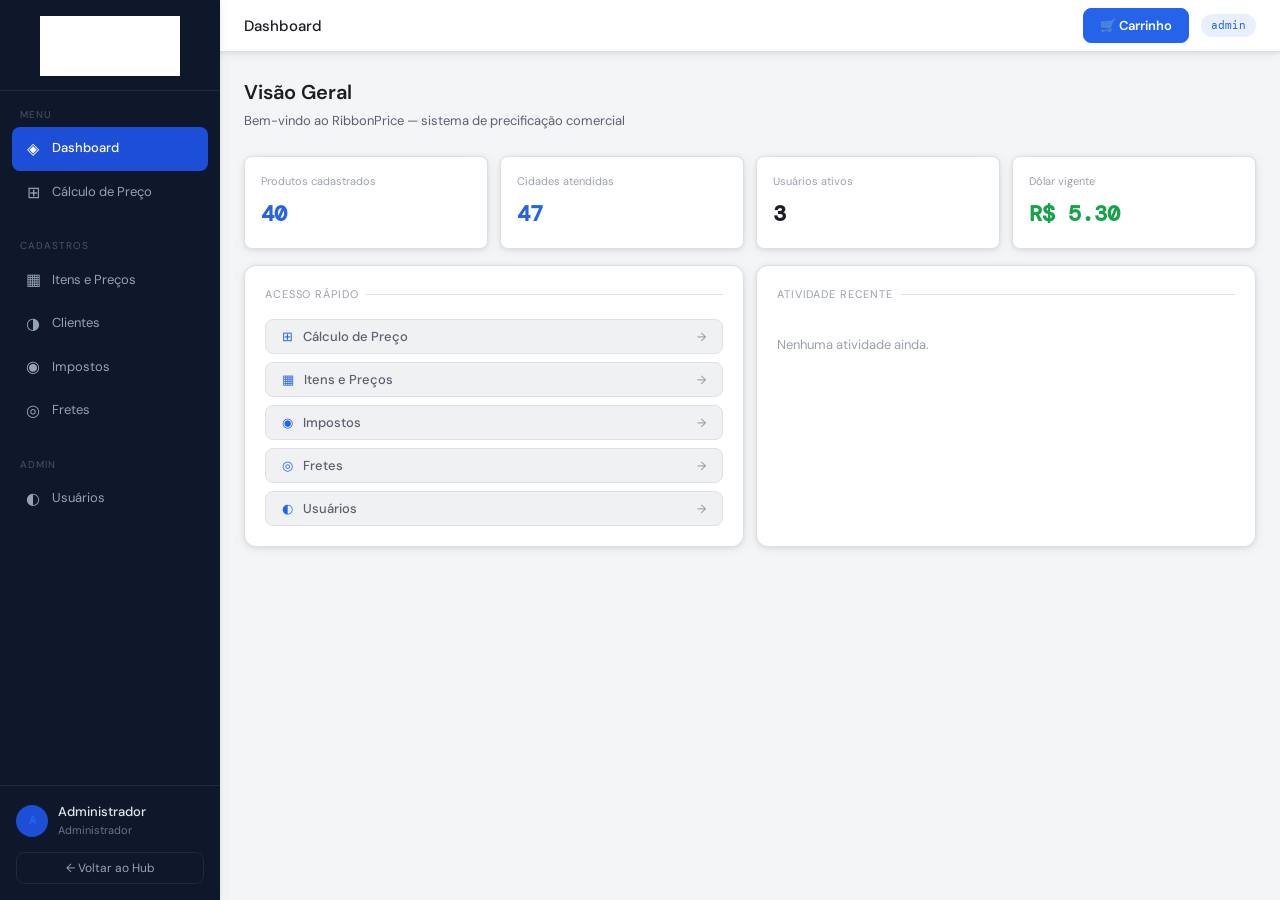
==== commit 0b6468d9: "feat: ribbons — logo Arte + clientes sincronizados do Hub central Logo: - Sidebar: logo Arte Soluçõe" ====
--- a/ribbons.html
+++ b/ribbons.html
@@ -57,11 +57,23 @@
 .login-error{background:var(--red-dim);border:1px solid rgba(220,38,38,0.3);border-radius:var(--radius);padding:10px 14px;color:var(--red);font-size:13px;margin-bottom:1rem;display:none}
 /* APP */
 #app{display:none;min-height:100vh}
-.sidebar{position:fixed;left:0;top:0;bottom:0;width:220px;background:var(--bg2);border-right:1px solid var(--border);display:flex;flex-direction:column;z-index:100;box-shadow:var(--shadow)}
-.sidebar-logo{padding:1.25rem 1.25rem 1rem;border-bottom:1px solid var(--border)}
-.sidebar-logo .brand{font-family:var(--mono);font-size:16px;font-weight:500;color:var(--accent)}
-.sidebar-logo .brand span{color:var(--text3)}
-.sidebar-logo p{font-size:10px;color:var(--text3);letter-spacing:0.08em;text-transform:uppercase;margin-top:2px}
+.sidebar{position:fixed;left:0;top:0;bottom:0;width:220px;background:#0f172a;border-right:none;display:flex;flex-direction:column;z-index:100;box-shadow:var(--shadow)}
+.sidebar-logo{padding:1rem 1rem 0.875rem;border-bottom:1px solid #1e293b;display:flex;align-items:center;justify-content:center}
+.sidebar-logo img{width:140px;height:auto;filter:brightness(0) invert(1)}
+.sidebar-logo .brand{font-family:var(--mono);font-size:16px;font-weight:500;color:#f1f5f9}
+.sidebar-logo .brand span{color:#475569}
+.sidebar-logo p{font-size:10px;color:#475569;letter-spacing:0.08em;text-transform:uppercase;margin-top:2px}
+/* Nav items sobre fundo escuro */
+.nav-section-label{color:#475569!important}
+.nav-item{color:#94a3b8!important}
+.nav-item:hover{background:#1e293b!important;color:#e2e8f0!important}
+.nav-item.active{background:#1d4ed8!important;color:#fff!important}
+.sidebar-bottom{border-top:1px solid #1e293b!important}
+.user-name{color:#e2e8f0!important}
+.user-role{color:#64748b!important}
+.user-avatar{background:#1d4ed8!important}
+.btn-logout{border-color:#1e293b!important;color:#94a3b8!important}
+.btn-logout:hover{border-color:#ef4444!important;color:#ef4444!important}
 .nav-section{padding:1rem 0.75rem 0.5rem}
 .nav-section-label{font-size:10px;color:var(--text3);letter-spacing:0.1em;text-transform:uppercase;padding:0 0.5rem;margin-bottom:4px}
 .nav-item{display:flex;align-items:center;gap:10px;padding:9px 12px;border-radius:var(--radius);cursor:pointer;color:var(--text2);font-size:13px;font-weight:400;transition:all 0.15s;user-select:none;position:relative}
@@ -322,8 +334,7 @@
   <!-- SIDEBAR -->
   <aside class="sidebar">
     <div class="sidebar-logo">
-      <div class="brand">Ribbon<span>Price</span></div>
-      <p>Sistema Comercial</p>
+      <img src="logo-arte.png" alt="Arte Soluções Gráficas">
     </div>
     <div class="nav-section">
       <div class="nav-section-label">Menu</div>
@@ -738,8 +749,12 @@
       <div class="field" style="grid-column:1/-1">
         <label>Cliente</label>
         <div style="display:flex;gap:8px">
-          <select id="prop-cliente" style="flex:1;background:var(--bg3);border:1px solid var(--border);border-radius:var(--radius);padding:9px 12px;color:var(--text);font-family:var(--font);font-size:13px;outline:none"></select>
-          <button class="btn btn-sm" onclick="abrirModalCliente(null)">+ Novo</button>
+          <input type="text" id="prop-cliente-input" list="ribbon-clientes-dl"
+            placeholder="Digite para buscar cliente..."
+            style="flex:1;background:var(--bg3);border:1px solid var(--border);border-radius:var(--radius);padding:9px 12px;color:var(--text);font-family:var(--font);font-size:13px;outline:none">
+          <datalist id="ribbon-clientes-dl"></datalist>
+          <!-- select oculto mantido para compatibilidade com gerarPDF() -->
+          <select id="prop-cliente" style="display:none"></select>
         </div>
       </div>
       <div class="field"><label>Forma de pagamento</label><input type="text" id="prop-pagamento" value="À Combinar" /></div>
@@ -1973,10 +1988,28 @@
 let editingClienteId = null;
 
 function popularSelectClientes() {
+  if(!DB.clientes) DB.clientes = [];
+
+  // Popula datalist para o input com busca
+  const dl = document.getElementById('ribbon-clientes-dl');
+  if(dl) dl.innerHTML = DB.clientes.map(c=>'<option value="'+c.nome+'">'+(c.cnpj?c.cnpj+' — ':'')+c.cidade+'</option>').join('');
+
+  // Popula select oculto (usado por gerarPDF para buscar por id)
   const sel = document.getElementById('prop-cliente');
-  if(!sel) return;
-  if(!DB.clientes) DB.clientes = [];
-  sel.innerHTML = DB.clientes.map(c=>'<option value="'+c.id+'">'+c.nome+'</option>').join('');
+  if(sel) sel.innerHTML = DB.clientes.map(c=>'<option value="'+c.id+'">'+c.nome+'</option>').join('');
+
+  // Sincroniza o input com o select ao digitar
+  const inp = document.getElementById('prop-cliente-input');
+  if(inp && !inp._bound) {
+    inp._bound = true;
+    inp.addEventListener('input', function() {
+      const nome = this.value.trim().toLowerCase();
+      const match = DB.clientes.find(c => c.nome.toLowerCase() === nome);
+      if(match && sel) {
+        sel.value = match.id;
+      }
+    });
+  }
 }
 
 function abrirModalCliente(id) {
@@ -2038,8 +2071,10 @@
 }
 
 function gerarPDF() {
-  const clienteId = parseInt(document.getElementById('prop-cliente').value);
-  const cliente = DB.clientes.find(c=>c.id===clienteId);
+  // ID pode ser string (Hub: 'CLI-XXXXX') ou número (clientes locais legados)
+  const rawId = document.getElementById('prop-cliente').value;
+  const clienteId = isNaN(rawId) ? rawId : parseInt(rawId);
+  const cliente = DB.clientes.find(c => String(c.id) === String(clienteId));
   if(!cliente) { showToast('Selecione um cliente.', 'error'); return; }
 
   const pagamento  = document.getElementById('prop-pagamento').value;
@@ -2239,6 +2274,41 @@
   if(currentUser) initApp();
 })();
 
+// ═══════════════════════════════════
+// SINCRONIZA CLIENTES COM O HUB PAI
+// Substitui a lista de clientes do RibbonPrice pela base central do Hub
+// ═══════════════════════════════════
+(function syncClientesFromHub() {
+  try {
+    const hubClientes = window.parent && window.parent.DB && window.parent.DB.clientes;
+    if (!hubClientes || !hubClientes.length) return;
+
+    // Converte formato Hub → formato RibbonPrice
+    DB.clientes = hubClientes.map(c => ({
+      id:     c.id,
+      nome:   c.fantasia || c.razao,
+      cnpj:   c.cnpj    || '',
+      fone:   c.telefone || '',
+      email:  c.email   || '',
+      end:    '',
+      cidade: c.cidade  || '',
+      uf:     c.uf      || '',
+    }));
+
+    // Atualiza nextId para não colidir com IDs do Hub
+    if (!DB.nextId) DB.nextId = {};
+    DB.nextId.cliente = hubClientes.length + 1;
+
+    // Re-render se a página de clientes estiver visível
+    const pg = document.querySelector('.page.active');
+    if (pg && pg.id === 'page-clientes') renderClientes();
+
+  } catch(e) {
+    // Sem acesso ao pai (ex: aberto direto) — usa clientes locais
+    console.warn('[RibbonPrice] Hub pai não acessível:', e.message);
+  }
+})();
+
 </script>
 </body>
 </html>
